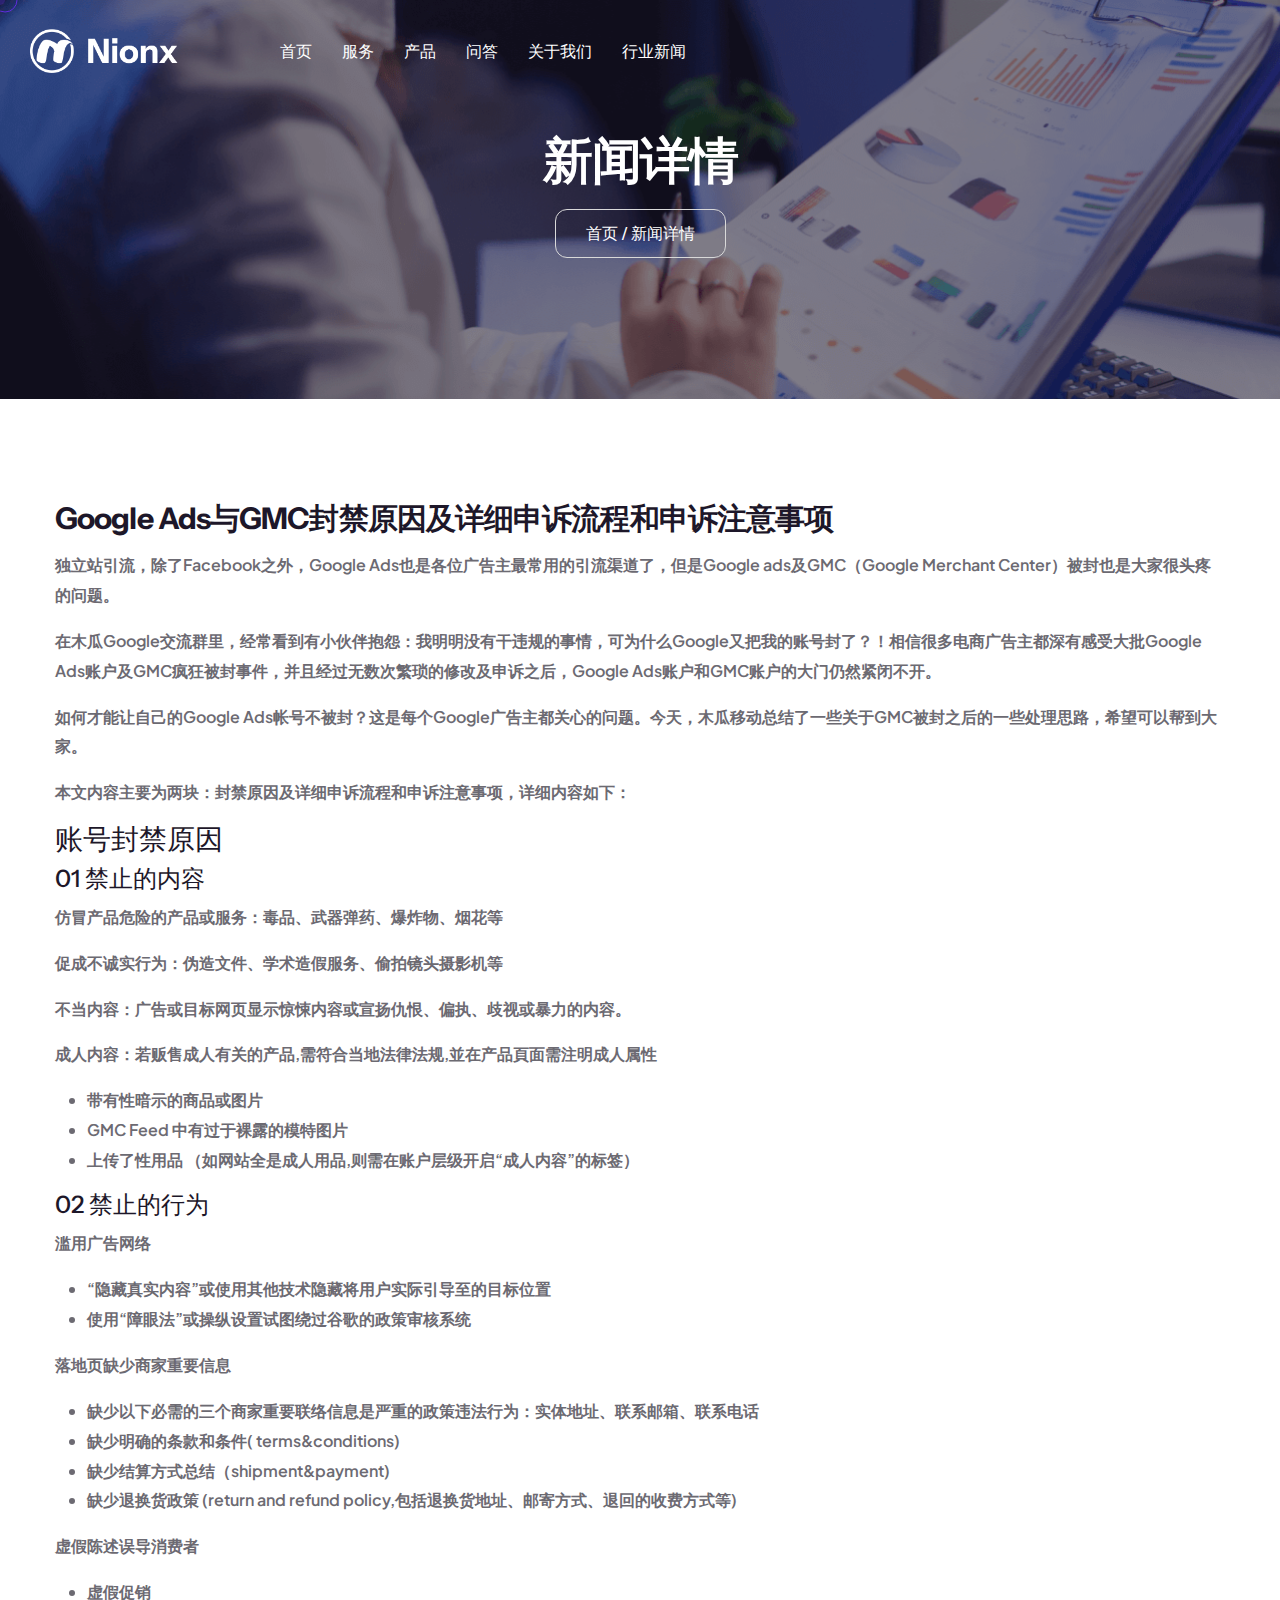
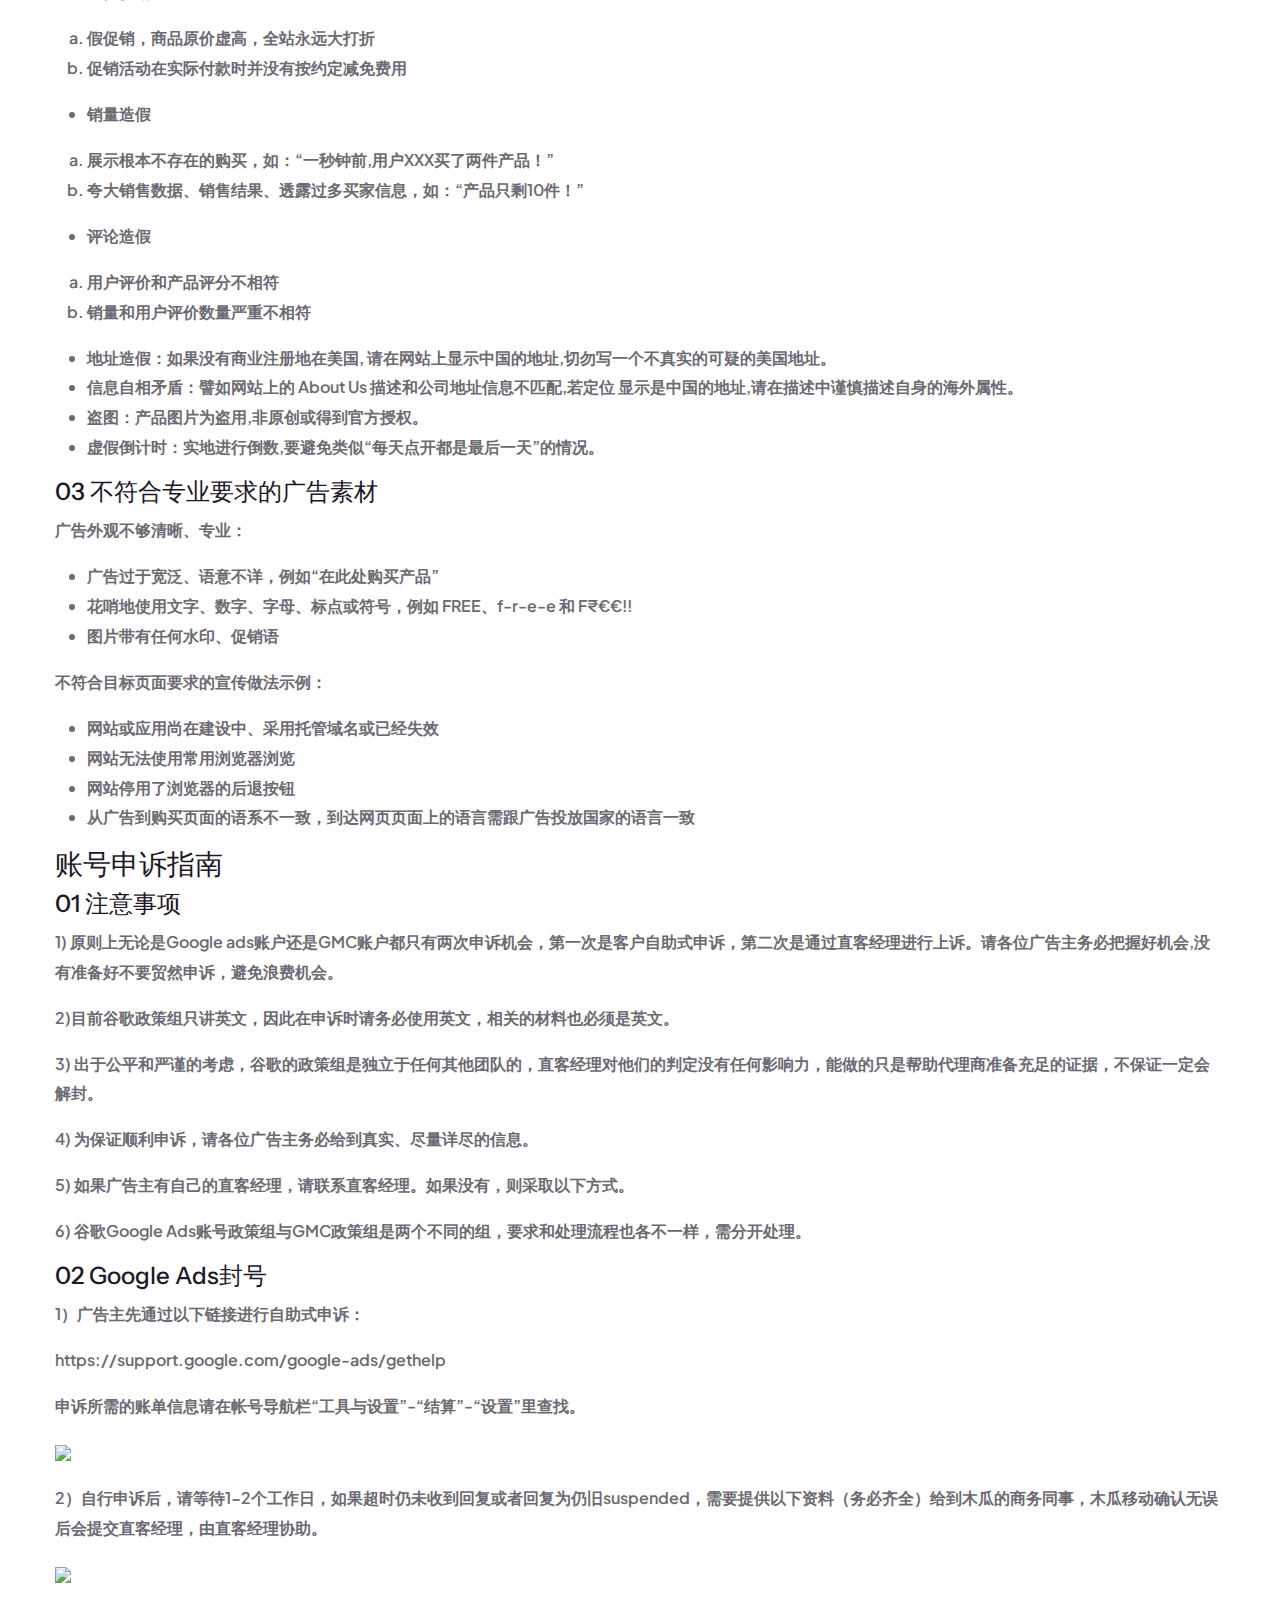
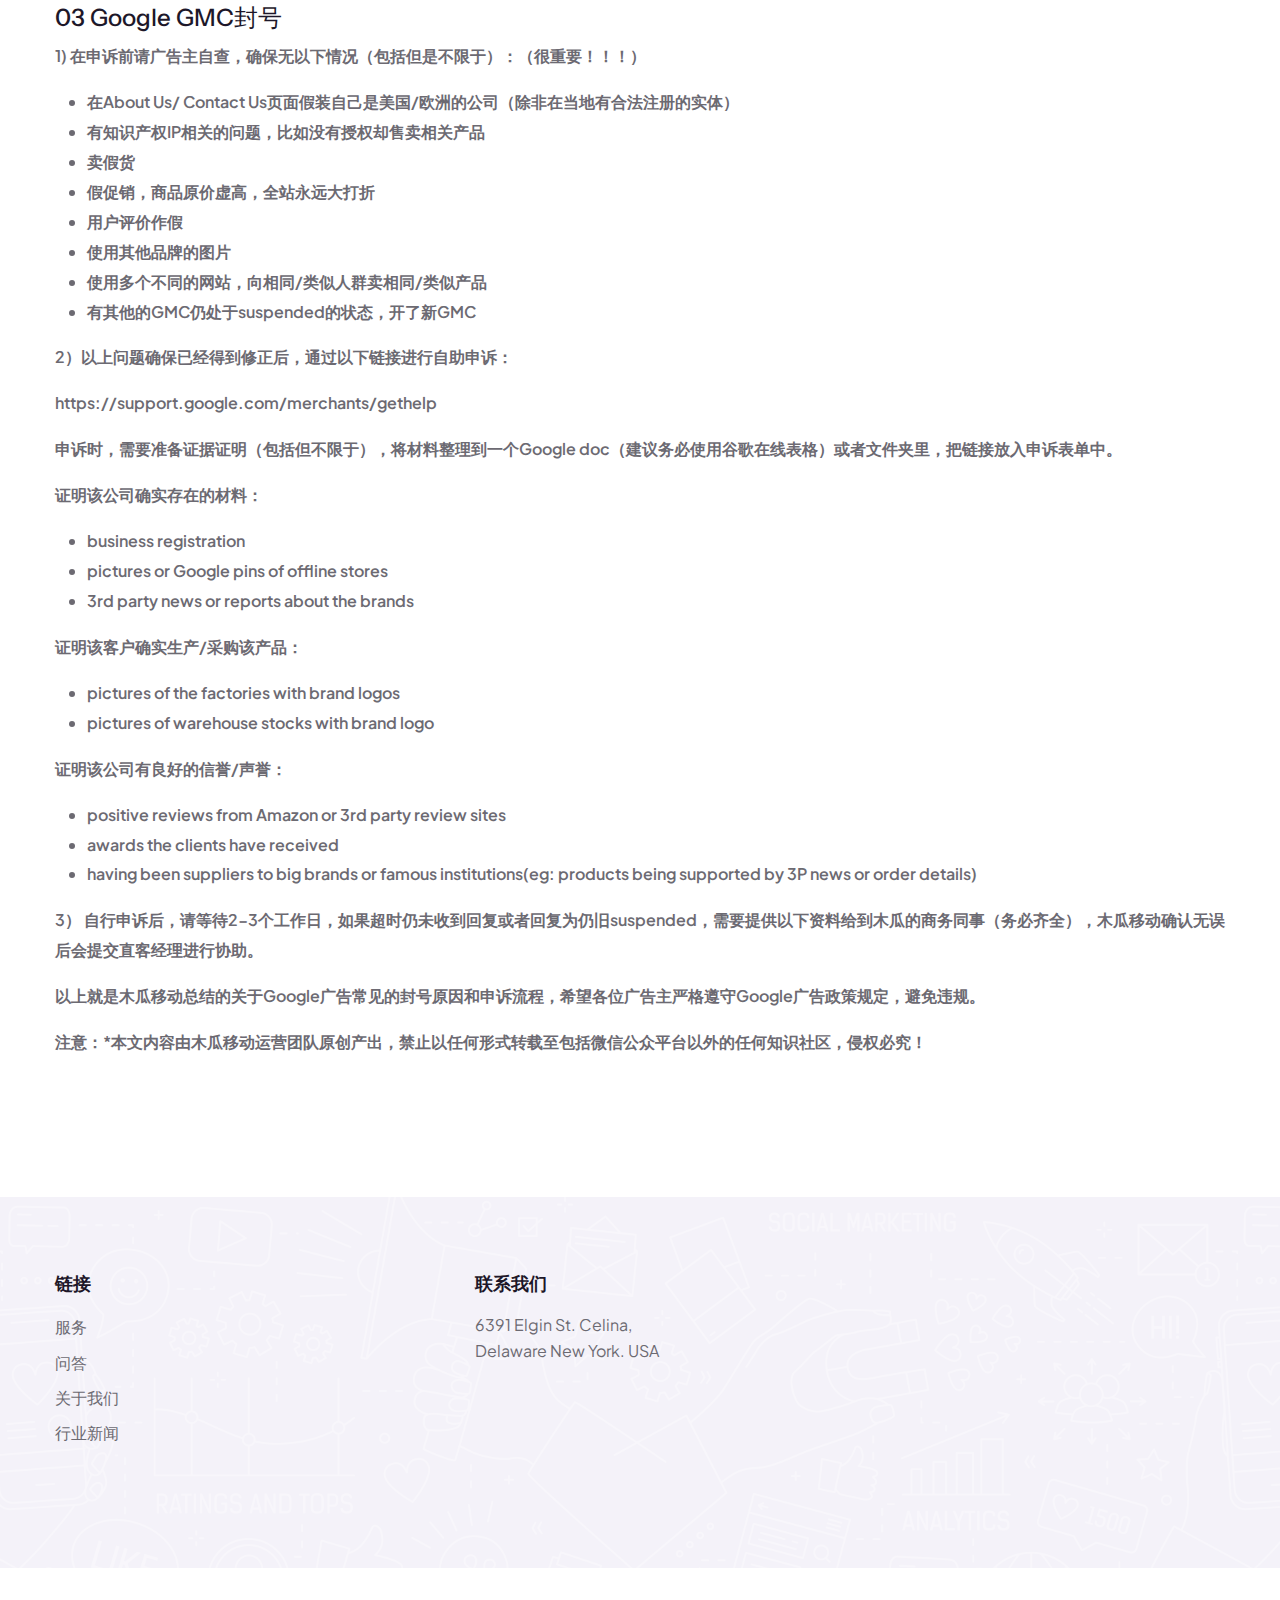
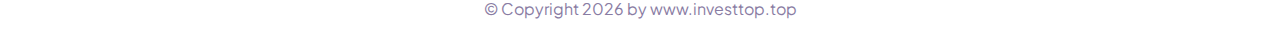
==== blog-details-right.html @ 2fe58a1b "Add files via upload" ====
<!DOCTYPE html>
<!-- language -->
<html lang="en">

<head>
    <meta charset="UTF-8">
    <meta http-equiv="X-UA-Compatible" content="IE=edge">
    <meta name="viewport" content="width=device-width, initial-scale=1.0">
    <meta name="author" content="layerdrops">
    <meta name="description"
        content="Nionx is a modern and versatile SEO & Digital Marketing Figma template. It is specially designed for seo, social media marketing, digital marketing, search engine optimization, seo agency, marketing agency, advertising company, media agency and marketing agency business and websites.">
    <title>Nionx || SEO & Digital </title>
    <link rel="shortcut icon" href="assets/images/apple-touch-icon.png" type="image/x-icon">
    <link rel="apple-touch-icon" sizes="180x180" href="assets/images/apple-touch-icon.png">
    <link rel="manifest" href="/nionx-html/assets/images/favicons/site.webmanifest">
    <!-- fonts -->
    <link href="assets/css/css2.css" rel="stylesheet">
    <link rel="stylesheet" href="assets/css/bootstrap.min.css">
    <link rel="stylesheet" href="assets/css/bootstrap-select.min.css">
    <link rel="stylesheet" href="assets/css/animate.min.css">
    <link rel="stylesheet" href="assets/css/all.min.css">
    <link rel="stylesheet" href="assets/css/style.css">
    <link rel="stylesheet" href="assets/css/tiny-slider.css">
    <link rel="stylesheet" href="assets/css/owl.carousel.min.css">
    <link rel="stylesheet" href="assets/css/owl.theme.default.min.css">
    <link rel="stylesheet" href="assets/css/nionx.css">
</head>

<body class="custom-cursor">

    <!-- Custom Cursor -->
    <div class="custom-cursor__cursor"></div>
    <div class="custom-cursor__cursor-two"></div>

 

    <div class="page-wrapper">
    
        <header class="main-header main-header--three sticky-header-three sticky-header-three--normal">
            <div class="container-fluid">
                <div class="main-header__inner">
                    <div class="main-header__logo">
                        <a href="/">
                            <img src="assets/images/logo-light-2.png" alt="Nionx HTML" width="150">
                        </a>
                    </div><!-- /.main-header__logo -->

                    <nav class="main-header__nav main-menu">
                        <ul class="main-menu__list one-page-scroll-menu">
                            <li class="dropdown megamenu scrollToLink">
                                <a href="/">首页</a>
                            </li>
                            <li class="scrollToLink"><a href="/">服务</a></li>
                            <li class="scrollToLink"><a href="/">产品</a></li>
                            <li class="scrollToLink"><a href="/">问答</a></li>
                            <li class="scrollToLink"><a href="/">关于我们</a></li>
                            <li class="scrollToLink"><a href="/">行业新闻</a></li>
                        </ul>
                    </nav><!-- /.main-header__nav -->

                    <div class="main-header__right">
                        <a href="https://t.me/google_sudh" class="main-header__contact__btn nionx-btn">联系我们</a> 
                        <div class="mobile-nav__btn mobile-nav__toggler">
                            <span></span>
                            <span></span>
                            <span></span>
                        </div>
                    </div>
                </div><!-- /.main-header__inner -->
            </div><!-- /.container-fluid -->
        </header>


        <section class="page-header">
            <div class="page-header__bg"></div>
            <!-- /.page-header__bg -->
            <div class="container">
                <h2 class="page-header__title">新闻详情</h2>
                <ul class="nionx-breadcrumb list-unstyled">
                    <li><a href="/">首页</a></li>
                    <li><span>新闻详情</span></li>
                </ul><!-- /.thm-breadcrumb list-unstyled -->
            </div><!-- /.container -->
        </section><!-- /.page-header -->

        <section class="blog-one blog-one--page">
            <div class="container">
                <div class="row gutter-y-60">
                    <div class="col-lg-12">
                        <div class="blog-details">

                            <div class="blog-card blog-card-two @@extraClassName">
                          
                                <div class=" blog-card-two__content--two">
                                    <h3 class="blog-card__title wow fadeInUp" data-wow-delay='300ms'>Google Ads与GMC封禁原因及详细申诉流程和申诉注意事项</h3>
                                </div>



                                <div class="base:prose-base md:prose-lg post-content">
                                    <p data-lake-id="94bf06299237cc2ecb4565ba73047e78">独立站引流，除了Facebook之外，Google Ads也是各位广告主最常用的引流渠道了，但是Google ads及GMC（Google Merchant Center）被封也是大家很头疼的问题。</p>
                            <p data-lake-id="43f8793fc819e4cdf6f3afc6452f20e4">在木瓜Google交流群里，经常看到有小伙伴抱怨：我明明没有干违规的事情，可为什么Google又把我的账号封了？！相信很多电商广告主都深有感受大批Google Ads账户及GMC疯狂被封事件，并且经过无数次繁琐的修改及申诉之后，Google Ads账户和GMC账户的大门仍然紧闭不开。</p>
                            <p data-lake-id="14fb07d1d9b709f7559a5a50c16e0baa">如何才能让自己的Google Ads帐号不被封？这是每个Google广告主都关心的问题。今天，木瓜移动总结了一些关于GMC被封之后的一些处理思路，希望可以帮到大家。</p>
                            <p data-lake-id="a60b4de753de892302be6bc039943483">本文内容主要为两块：封禁原因及详细申诉流程和申诉注意事项，详细内容如下：</p>
                            <h3 id="GNHIQ" data-lake-id="33edc222bc46505d30f217101ce7d072">账号封禁原因</h3>
                            <h4 id="sMFEY" data-lake-id="81c6fd567d68b11aabf0e2f30906120b">01 禁止的内容</h4>
                            <p data-lake-id="fa060837b58cc0ab664013645ec72edf">仿冒产品危险的产品或服务：毒品、武器弹药、爆炸物、烟花等</p>
                            <p data-lake-id="9aad6f240e37e8a8a7b41e19352cb454">促成不诚实行为：伪造文件、学术造假服务、偷拍镜头摄影机等</p>
                            <p data-lake-id="49732f050296618e80f0bb4c2fc677a3">不当内容：广告或目标网页显示惊悚内容或宣扬仇恨、偏执、歧视或暴力的内容。</p>
                            <p data-lake-id="60f14fe85cb94766a4087d00c02b70d2">成人内容：若贩售成人有关的产品,需符合当地法律法规,並在产品頁面需注明成人属性</p>
                            <ul data-lake-id="49685623991507f26f0dd3c6d6c538b7">
                            <li data-lake-id="bc916e547e2e6f9e9814ccc686fb4602">带有性暗示的商品或图片</li>
                            <li data-lake-id="5a139bcb0eaa894bcbeb01c41282e6f5">GMC Feed 中有过于裸露的模特图片</li>
                            <li data-lake-id="6206b351df6705d4c4eca5ae5c361236">上传了性用品 （如网站全是成人用品,则需在账户层级开启“成人内容”的标签）</li>
                            </ul>
                            <h4 id="oB82s" data-lake-id="9815531037f7ce5c7e85e70a65513ab7">02 禁止的行为</h4>
                            <p data-lake-id="0828100fa51a10cd0978700a9f672e49">滥用广告网络</p>
                            <ul data-lake-id="45160ba14e603cf08b2753e27c11f249">
                            <li data-lake-id="bbbb0afa9cb504422894d70d507bfaa8">“隐藏真实内容”或使用其他技术隐藏将用户实际引导至的目标位置</li>
                            <li data-lake-id="e62003893a4d64f07e6c854721f0d15f">使用“障眼法”或操纵设置试图绕过谷歌的政策审核系统</li>
                            </ul>
                            <p data-lake-id="4197c9b6f6a23590bbd45a9cec027101">落地页缺少商家重要信息</p>
                            <ul data-lake-id="9348a6b9d50648e22e80671bda82bd42">
                            <li data-lake-id="43d012496105e33fc086f670c36638ca">缺少以下必需的三个商家重要联络信息是严重的政策违法行为：实体地址、联系邮箱、联系电话</li>
                            <li data-lake-id="770ec61d8862119255191f275ef20eff">缺少明确的条款和条件( terms&amp;conditions)</li>
                            <li data-lake-id="f1f97e0acea7b6f9c98062c0bd073875">缺少结算方式总结（shipment&amp;payment)</li>
                            <li data-lake-id="9f373c538c0eeb31f737cb572644ab5a">缺少退换货政策&nbsp;(return and refund policy,包括退换货地址、邮寄方式、退回的收费方式等)</li>
                            </ul>
                            <p data-lake-id="fca68fe1148008054fdfb0fbd13cbabe">虚假陈述误导消费者</p>
                            <ul data-lake-id="6e9a4d92f811dc68f0f0407d6c18ed42">
                            <li data-lake-id="818014445a60c2d2c0cc2290ea6bafee">虚假促销</li>
                            </ul>
                            <ol style="list-style-type: lower-alpha;">
                            <li data-lake-id="4d69df2852bfad81d8a08408563ea77c">假促销，商品原价虚高，全站永远大打折</li>
                            <li data-lake-id="6f2648cd1ee4f6ddb629f39ff787db1c">促销活动在实际付款时并没有按约定减免费用</li>
                            </ol>
                            <ul data-lake-id="f3a6e648825b401f3cc15614a53344a1">
                            <li data-lake-id="033eb0f913c9a63cb48577f4168253b0">销量造假</li>
                            </ul>
                            <ol style="list-style-type: lower-alpha;">
                            <li data-lake-id="b3a8ece8826f079ca1c13291e392bc00">展示根本不存在的购买，如：“一秒钟前,用户XXX买了两件产品！”</li>
                            <li data-lake-id="a51eae66aaba174743c53dce80231653">夸大销售数据、销售结果、透露过多买家信息，如：“产品只剩10件！”</li>
                            </ol>
                            <ul data-lake-id="d9a4323ea9ad4a16de64c38de7c6e94b">
                            <li data-lake-id="30b1185aaf657acde468cedd1ec79a95">评论造假</li>
                            </ul>
                            <ol style="list-style-type: lower-alpha;">
                            <li data-lake-id="e3c69e2cfa5c7babbaaa60eaaa12b7a2">用户评价和产品评分不相符</li>
                            <li data-lake-id="fceb3fb06e859e6e698c53ccc8c6bcd4">销量和用户评价数量严重不相符</li>
                            </ol>
                            <ul data-lake-id="16621c8d0e6d80e4439690c1a628767a">
                            <li data-lake-id="4e6b8d722e4f0ebcf3de1fa2f8dfb7b4">地址造假：如果没有商业注册地在美国, 请在网站上显示中国的地址,切勿写一个不真实的可疑的美国地址。</li>
                            <li data-lake-id="3698caf2471a6024f5277fd26d0b1e28">信息自相矛盾：譬如网站上的 About Us 描述和公司地址信息不匹配,若定位 显示是中国的地址,请在描述中谨慎描述自身的海外属性。</li>
                            <li data-lake-id="017a83344a0b80fd611ebb6433bcfe60">盗图：产品图片为盗用,非原创或得到官方授权。</li>
                            <li data-lake-id="2a0381e875ff2fc23de487a9ad84d7bd">虚假倒计时：实地进行倒数,要避免类似“每天点开都是最后一天”的情况。</li>
                            </ul>
                            <h4 id="FdHk6" data-lake-id="f37dc5a9b545c06729bae356ce5e3f7a">03 不符合专业要求的广告素材</h4>
                            <p data-lake-id="52fad5f416679fc274a369c7d0ff7c01">广告外观不够清晰、专业：</p>
                            <ul data-lake-id="7dff3ae928743d6f949a2ebe7da32d6a">
                            <li data-lake-id="3ddd7711e120969de3c5303383b4fd4d">广告过于宽泛、语意不详，例如“在此处购买产品”</li>
                            <li data-lake-id="51883490c71976f5665035d61e3ee418">花哨地使用文字、数字、字母、标点或符号，例如 FREE、f-r-e-e 和 F₹€€!!</li>
                            <li data-lake-id="266a2b85ab923813a3770375323b6913">图片带有任何水印、促销语</li>
                            </ul>
                            <p data-lake-id="00340fa8875f4cff046e2bac28f8b537">不符合目标页面要求的宣传做法示例：</p>
                            <ul data-lake-id="779424a985c252aa04600354cce8dd3a">
                            <li data-lake-id="2048f7a4a9f35e88fe113c64eb70ae09">网站或应用尚在建设中、采用托管域名或已经失效</li>
                            <li data-lake-id="674b927d072613a69318642f366cfb5c">网站无法使用常用浏览器浏览</li>
                            <li data-lake-id="41091fd6d9690275e0f58a71e13d5a40">网站停用了浏览器的后退按钮</li>
                            <li data-lake-id="4fabfd62b3b31ed763442df18e2438e6">从广告到购买页面的语系不一致，到达网页页面上的语言需跟广告投放国家的语言一致</li>
                            </ul>
                            <h3 id="1mpFD" data-lake-id="5b4ba14df55ecd58a625f124391910fe">账号申诉指南</h3>
                            <h4 id="62yZT" data-lake-id="c0d6da2e6bce0ff0d4f3b523ae1bf631">01 注意事项</h4>
                            <p data-lake-id="f8f7a83a081aff0dafa355103dfc2b59">1) 原则上无论是Google ads账户还是GMC账户都只有两次申诉机会，第一次是客户自助式申诉，第二次是通过直客经理进行上诉。请各位广告主务必把握好机会,没有准备好不要贸然申诉，避免浪费机会。</p>
                            <p data-lake-id="0fbfea927d8368c76a1b3981ef49f06b">2)目前谷歌政策组只讲英文，因此在申诉时请务必使用英文，相关的材料也必须是英文。</p>
                            <p data-lake-id="e058afffb7ae03b5d87068477efaa19f">3)&nbsp;出于公平和严谨的考虑，谷歌的政策组是独立于任何其他团队的，直客经理对他们的判定没有任何影响力，能做的只是帮助代理商准备充足的证据，不保证一定会解封。</p>
                            <p data-lake-id="23f6b3c0137081cb1b8129de86c07094">4)&nbsp;为保证顺利申诉，请各位广告主务必给到真实、尽量详尽的信息。</p>
                            <p data-lake-id="c10e9a7a08eb8a7e769294187837670a">5)&nbsp;如果广告主有自己的直客经理，请联系直客经理。如果没有，则采取以下方式。</p>
                            <p data-lake-id="effae895bdcf0c605203edd1cd10ff53">6)&nbsp;谷歌Google Ads账号政策组与GMC政策组是两个不同的组，要求和处理流程也各不一样，需分开处理。</p>
                            <h4 id="WZS9F" data-lake-id="e2be0c8389c9031e4024b86d4fdbebd5">02 Google Ads封号</h4>
                            <p data-lake-id="4453bb77bbc68946f08e4847e1fe9a51">1）广告主先通过以下链接进行自助式申诉：</p>
                            <p data-lake-id="072236e2006070925c30d21a29cada76">https://support.google.com/google-ads/gethelp</p>
                            <p data-lake-id="a5314c14f214ea54c0cf9830acaf4837">申诉所需的账单信息请在帐号导航栏“工具与设置”-“结算”-“设置”里查找。</p>
                            <p data-lake-id="303f49874a1c993b9a1064a9860a2647"><img class="aligncenter wp-image-55587" src="assets/images/1610445923992-01db85e6-6c99-45eb-ac09-67f5687e278f.png" sizes="(max-width: 480px) 100vw, 480px"></p>
                            <p data-lake-id="b7437a1bf64755a1c86c73f4a65b671b">2）自行申诉后，请等待1-2个工作日，如果超时仍未收到回复或者回复为仍旧suspended，需要提供以下资料（务必齐全）给到木瓜的商务同事，木瓜移动确认无误后会提交直客经理，由直客经理协助。</p>
                            <p data-lake-id="0625b59572eba41b228cc9b0937261f4"><img loading="lazy" class="aligncenter wp-image-55588" src="assets/images/1610445923886-cc214c29-6046-44c4-91ed-1251402b2850.png" sizes="(max-width: 600px) 100vw, 600px"></p>
                            <h4 id="dIZFk" data-lake-id="c0d935bbf7f4ca12ee7c2cfc6886471e">03 Google GMC封号</h4>
                            <p data-lake-id="f333b1247aab8bf064cadf7210f30d3d">1) 在申诉前请广告主自查，确保无以下情况（包括但是不限于）：（很重要！！！）</p>
                            <ul data-lake-id="0fce955dc29c075dbda2ad2b098a8839">
                            <li data-lake-id="04313afbc743d28235ddf3012240de05">在About Us/ Contact Us页面假装自己是美国/欧洲的公司（除非在当地有合法注册的实体）</li>
                            <li data-lake-id="404c0d62b1dab0fd05e0740dab5c1047">有知识产权IP相关的问题，比如没有授权却售卖相关产品</li>
                            <li data-lake-id="abfcc612f2eefe18c52a0d55927e5609">卖假货</li>
                            <li data-lake-id="0a2866f7ab3dbda3c083890e9577591e">假促销，商品原价虚高，全站永远大打折</li>
                            <li data-lake-id="1d6a7abb9d6820e5f3f216c15ad0d60d">用户评价作假</li>
                            <li data-lake-id="86c04b56a64ef7e5db8ed955711677e0">使用其他品牌的图片</li>
                            <li data-lake-id="ce41a40efaf7ede00f2a368f549e96a0">使用多个不同的网站，向相同/类似人群卖相同/类似产品</li>
                            <li data-lake-id="dd20fd580a7b148994204b1d00cf8015">有其他的GMC仍处于suspended的状态，开了新GMC</li>
                            </ul>
                            <p data-lake-id="1a2c3ea05b0d47aeef28bdf444e35111">2）以上问题确保已经得到修正后，通过以下链接进行自助申诉：</p>
                            <p data-lake-id="7f4f0e6cf8495ecd102cfe6968d245b8">https://support.google.com/merchants/gethelp</p>
                            <p data-lake-id="f2268c21b1b546d3a4d3fb79ecfd9a49">申诉时，需要准备证据证明（包括但不限于），将材料整理到一个Google doc（建议务必使用谷歌在线表格）或者文件夹里，把链接放入申诉表单中。</p>
                            <p data-lake-id="98e0b97eb0158c2b8155eb6f7a81ec7b">证明该公司确实存在的材料：</p>
                            <ul data-lake-id="546f99d2a40ead2d9816d6acc125df34">
                            <li data-lake-id="30c9929ba461aec36de14c95019ca141">business registration</li>
                            <li data-lake-id="bc0dc7448d0be8648b685d0aebc6384c">pictures or Google pins of offline stores</li>
                            <li data-lake-id="3d8062143cdd05215f6cf42b4c6450bc">3rd party news or reports about the brands</li>
                            </ul>
                            <p data-lake-id="65e07283657e2b231d397fb4813988f8">证明该客户确实生产/采购该产品：</p>
                            <ul data-lake-id="3db36c26296aea07c79899015d642ba2">
                            <li data-lake-id="ebc6777636fb6ff4644cc2546ccea76a">pictures of the factories with brand logos</li>
                            <li data-lake-id="eff038fe5b525c3db26ac772884d7dd9">pictures of warehouse stocks with brand logo</li>
                            </ul>
                            <p data-lake-id="9939247a33a79a54f8456f796fd0fa30">证明该公司有良好的信誉/声誉：</p>
                            <ul data-lake-id="cb7862cbffde6ab7ec1e9b034652a821">
                            <li data-lake-id="1660ed033f2fa79f8d960c7c2b3a7ad5">positive reviews from Amazon or 3rd party review sites</li>
                            <li data-lake-id="f6943ea6ba68985a228a133fe836cbe4">awards the clients have received</li>
                            <li data-lake-id="21e5709f994b2f4de38bd2288eaa4553">having been suppliers to big brands or famous institutions(eg: products being supported by 3P news or order details)</li>
                            </ul>
                            <p data-lake-id="d9694bfc6f9c8f5c594d233f28a5e85d">3） 自行申诉后，请等待2-3个工作日，如果超时仍未收到回复或者回复为仍旧suspended，需要提供以下资料给到木瓜的商务同事（务必齐全），木瓜移动确认无误后会提交直客经理进行协助。</p>
                            <p data-lake-id="b6657d351e1dd1721f5821608d3f712f">以上就是木瓜移动总结的关于Google广告常见的封号原因和申诉流程，希望各位广告主严格遵守Google广告政策规定，避免违规。</p>
                            <blockquote>
                            <p data-lake-id="559b05b3f84d2299211bc0e48f863806">注意：*本文内容由木瓜移动运营团队原创产出，禁止以任何形式转载至包括微信公众平台以外的任何知识社区，侵权必究！</p>
                            </blockquote>
                            
                                  </div>


                            </div><!-- /.blog-card -->

                        
                        </div><!-- /.blog-details -->
 
                    </div>
              
                </div><!-- /.row -->
            </div><!-- /.container -->
        </section><!-- /.blog-one blog-one__page -->


        <footer class="main-footer__two">
            <div class="main-footer__two__bg" style="background-image: url(assets/images/footer-bg-1-2.png);"></div>


            <div class="main-footer__two__middle">
                <div class="container">
                    <div class="row">
                        <div class="col-md-6 col-xl-4">
                            <div class="footer-widget">
                                <div class="footer-widget--links">
                                    <h4 class="footer-widget__title">链接</h4>
                                    <ul class="list-unstyled footer-widget__links">
                                        <li class="footer-widget__links__item"><a href="#services">服务</a></li>
                                        <li class="footer-widget__links__item"><a href="#faq">问答</a></li>
                                        <li class="footer-widget__links__item"><a href="#about">关于我们</a></li>
                                        <li class="footer-widget__links__item"><a href="#new">行业新闻</a></li>
                                    </ul>
                                </div>
                            </div>
                        </div>
 

                        <div class="col-md-6 col-xl-4">
                            <div class="footer-widget">
                                <div class="footer-widget--about">
                                    <h4 class="footer-widget__title">联系我们</h4>
                                    <ul class="list-unstyled footer-widget__info">
                                        <li class="footer-widget__info__item"> <span class="footer-widget__text">6391
                                                Elgin St. Celina, Delaware New York. USA</span></li>
                                        
                                    </ul>
                                </div>
                            </div>
                        </div>


                    </div>
                </div>
            </div>

            <div class="main-footer__two__bottom">
                <div class="container">
                    <div class="main-footer__two__bottom__inner">
                        <p class="main-footer__two__copyright"> &copy; Copyright <span class="dynamic-year"></span> by www.investtop.top</p>
                    </div>
                </div>
            </div>

        </footer>

    </div><!-- /.page-wrapper -->


    <div class="mobile-nav__wrapper">
        <div class="mobile-nav__overlay mobile-nav__toggler"></div>
        <!-- /.mobile-nav__overlay -->
        <div class="mobile-nav__content">
            <span class="mobile-nav__close mobile-nav__toggler"><i class="fa fa-times"></i></span>

            <div class="logo-box">
                <a href="/" aria-label="logo image"><img src="assets/images/logo-light.png" width="155"
                        alt="logo image"></a>
            </div>
            <!-- /.logo-box -->
            <div class="mobile-nav__container"></div>
            <!-- /.mobile-nav__container -->
 
        </div>
        <!-- /.mobile-nav__content -->
    </div>


    <a href="#" data-target="html" class="scroll-to-target scroll-to-top">
        <span class="scroll-to-top__text">返回顶部</span>
        <span class="scroll-to-top__wrapper"><span class="scroll-to-top__inner"></span></span>
    </a>

    <script src="assets/js/jquery-3.7.0.min.js"></script>
    <script src="assets/js/owl.carousel.min.js"></script>
    <script src="assets/js/wow.js"></script>
    <script src="assets/js/nionx.js"></script>
</body>

</html>
---- assets/css/css2.css ----
/* latin-ext */
@font-face {
  font-family: 'DM Sans';
  font-style: italic;
  font-weight: 200;
  font-display: swap;
  src: url(../webfonts/rP2Fp2ywxg089UriCZa4ET-DNl0.woff2) format('woff2');
  unicode-range: U+0100-02AF, U+0304, U+0308, U+0329, U+1E00-1E9F, U+1EF2-1EFF, U+2020, U+20A0-20AB, U+20AD-20CF, U+2113, U+2C60-2C7F, U+A720-A7FF;
}
/* latin */
@font-face {
  font-family: 'DM Sans';
  font-style: italic;
  font-weight: 200;
  font-display: swap;
  src: url(../webfonts/rP2Fp2ywxg089UriCZa4Hz-D.woff2) format('woff2');
  unicode-range: U+0000-00FF, U+0131, U+0152-0153, U+02BB-02BC, U+02C6, U+02DA, U+02DC, U+0304, U+0308, U+0329, U+2000-206F, U+2074, U+20AC, U+2122, U+2191, U+2193, U+2212, U+2215, U+FEFF, U+FFFD;
}
/* latin-ext */
@font-face {
  font-family: 'DM Sans';
  font-style: italic;
  font-weight: 300;
  font-display: swap;
  src: url(../webfonts/rP2Fp2ywxg089UriCZa4ET-DNl0.woff2) format('woff2');
  unicode-range: U+0100-02AF, U+0304, U+0308, U+0329, U+1E00-1E9F, U+1EF2-1EFF, U+2020, U+20A0-20AB, U+20AD-20CF, U+2113, U+2C60-2C7F, U+A720-A7FF;
}
/* latin */
@font-face {
  font-family: 'DM Sans';
  font-style: italic;
  font-weight: 300;
  font-display: swap;
  src: url(../webfonts/rP2Fp2ywxg089UriCZa4Hz-D.woff2) format('woff2');
  unicode-range: U+0000-00FF, U+0131, U+0152-0153, U+02BB-02BC, U+02C6, U+02DA, U+02DC, U+0304, U+0308, U+0329, U+2000-206F, U+2074, U+20AC, U+2122, U+2191, U+2193, U+2212, U+2215, U+FEFF, U+FFFD;
}
/* latin-ext */
@font-face {
  font-family: 'DM Sans';
  font-style: italic;
  font-weight: 400;
  font-display: swap;
  src: url(../webfonts/rP2Fp2ywxg089UriCZa4ET-DNl0.woff2) format('woff2');
  unicode-range: U+0100-02AF, U+0304, U+0308, U+0329, U+1E00-1E9F, U+1EF2-1EFF, U+2020, U+20A0-20AB, U+20AD-20CF, U+2113, U+2C60-2C7F, U+A720-A7FF;
}
/* latin */
@font-face {
  font-family: 'DM Sans';
  font-style: italic;
  font-weight: 400;
  font-display: swap;
  src: url(../webfonts/rP2Fp2ywxg089UriCZa4Hz-D.woff2) format('woff2');
  unicode-range: U+0000-00FF, U+0131, U+0152-0153, U+02BB-02BC, U+02C6, U+02DA, U+02DC, U+0304, U+0308, U+0329, U+2000-206F, U+2074, U+20AC, U+2122, U+2191, U+2193, U+2212, U+2215, U+FEFF, U+FFFD;
}
/* latin-ext */
@font-face {
  font-family: 'DM Sans';
  font-style: italic;
  font-weight: 500;
  font-display: swap;
  src: url(../webfonts/rP2Fp2ywxg089UriCZa4ET-DNl0.woff2) format('woff2');
  unicode-range: U+0100-02AF, U+0304, U+0308, U+0329, U+1E00-1E9F, U+1EF2-1EFF, U+2020, U+20A0-20AB, U+20AD-20CF, U+2113, U+2C60-2C7F, U+A720-A7FF;
}
/* latin */
@font-face {
  font-family: 'DM Sans';
  font-style: italic;
  font-weight: 500;
  font-display: swap;
  src: url(../webfonts/rP2Fp2ywxg089UriCZa4Hz-D.woff2) format('woff2');
  unicode-range: U+0000-00FF, U+0131, U+0152-0153, U+02BB-02BC, U+02C6, U+02DA, U+02DC, U+0304, U+0308, U+0329, U+2000-206F, U+2074, U+20AC, U+2122, U+2191, U+2193, U+2212, U+2215, U+FEFF, U+FFFD;
}
/* latin-ext */
@font-face {
  font-family: 'DM Sans';
  font-style: italic;
  font-weight: 600;
  font-display: swap;
  src: url(../webfonts/rP2Fp2ywxg089UriCZa4ET-DNl0.woff2) format('woff2');
  unicode-range: U+0100-02AF, U+0304, U+0308, U+0329, U+1E00-1E9F, U+1EF2-1EFF, U+2020, U+20A0-20AB, U+20AD-20CF, U+2113, U+2C60-2C7F, U+A720-A7FF;
}
/* latin */
@font-face {
  font-family: 'DM Sans';
  font-style: italic;
  font-weight: 600;
  font-display: swap;
  src: url(../webfonts/rP2Fp2ywxg089UriCZa4Hz-D.woff2) format('woff2');
  unicode-range: U+0000-00FF, U+0131, U+0152-0153, U+02BB-02BC, U+02C6, U+02DA, U+02DC, U+0304, U+0308, U+0329, U+2000-206F, U+2074, U+20AC, U+2122, U+2191, U+2193, U+2212, U+2215, U+FEFF, U+FFFD;
}
/* latin-ext */
@font-face {
  font-family: 'DM Sans';
  font-style: italic;
  font-weight: 700;
  font-display: swap;
  src: url(../webfonts/rP2Fp2ywxg089UriCZa4ET-DNl0.woff2) format('woff2');
  unicode-range: U+0100-02AF, U+0304, U+0308, U+0329, U+1E00-1E9F, U+1EF2-1EFF, U+2020, U+20A0-20AB, U+20AD-20CF, U+2113, U+2C60-2C7F, U+A720-A7FF;
}
/* latin */
@font-face {
  font-family: 'DM Sans';
  font-style: italic;
  font-weight: 700;
  font-display: swap;
  src: url(../webfonts/rP2Fp2ywxg089UriCZa4Hz-D.woff2) format('woff2');
  unicode-range: U+0000-00FF, U+0131, U+0152-0153, U+02BB-02BC, U+02C6, U+02DA, U+02DC, U+0304, U+0308, U+0329, U+2000-206F, U+2074, U+20AC, U+2122, U+2191, U+2193, U+2212, U+2215, U+FEFF, U+FFFD;
}
/* latin-ext */
@font-face {
  font-family: 'DM Sans';
  font-style: italic;
  font-weight: 800;
  font-display: swap;
  src: url(../webfonts/rP2Fp2ywxg089UriCZa4ET-DNl0.woff2) format('woff2');
  unicode-range: U+0100-02AF, U+0304, U+0308, U+0329, U+1E00-1E9F, U+1EF2-1EFF, U+2020, U+20A0-20AB, U+20AD-20CF, U+2113, U+2C60-2C7F, U+A720-A7FF;
}
/* latin */
@font-face {
  font-family: 'DM Sans';
  font-style: italic;
  font-weight: 800;
  font-display: swap;
  src: url(../webfonts/rP2Fp2ywxg089UriCZa4Hz-D.woff2) format('woff2');
  unicode-range: U+0000-00FF, U+0131, U+0152-0153, U+02BB-02BC, U+02C6, U+02DA, U+02DC, U+0304, U+0308, U+0329, U+2000-206F, U+2074, U+20AC, U+2122, U+2191, U+2193, U+2212, U+2215, U+FEFF, U+FFFD;
}
/* latin-ext */
@font-face {
  font-family: 'DM Sans';
  font-style: italic;
  font-weight: 900;
  font-display: swap;
  src: url(../webfonts/rP2Fp2ywxg089UriCZa4ET-DNl0.woff2) format('woff2');
  unicode-range: U+0100-02AF, U+0304, U+0308, U+0329, U+1E00-1E9F, U+1EF2-1EFF, U+2020, U+20A0-20AB, U+20AD-20CF, U+2113, U+2C60-2C7F, U+A720-A7FF;
}
/* latin */
@font-face {
  font-family: 'DM Sans';
  font-style: italic;
  font-weight: 900;
  font-display: swap;
  src: url(../webfonts/rP2Fp2ywxg089UriCZa4Hz-D.woff2) format('woff2');
  unicode-range: U+0000-00FF, U+0131, U+0152-0153, U+02BB-02BC, U+02C6, U+02DA, U+02DC, U+0304, U+0308, U+0329, U+2000-206F, U+2074, U+20AC, U+2122, U+2191, U+2193, U+2212, U+2215, U+FEFF, U+FFFD;
}
/* latin-ext */
@font-face {
  font-family: 'DM Sans';
  font-style: normal;
  font-weight: 200;
  font-display: swap;
  src: url(../webfonts/rP2Hp2ywxg089UriCZ2IHSeH.woff2) format('woff2');
  unicode-range: U+0100-02AF, U+0304, U+0308, U+0329, U+1E00-1E9F, U+1EF2-1EFF, U+2020, U+20A0-20AB, U+20AD-20CF, U+2113, U+2C60-2C7F, U+A720-A7FF;
}
/* latin */
@font-face {
  font-family: 'DM Sans';
  font-style: normal;
  font-weight: 200;
  font-display: swap;
  src: url(../webfonts/rP2Hp2ywxg089UriCZOIHQ.woff2) format('woff2');
  unicode-range: U+0000-00FF, U+0131, U+0152-0153, U+02BB-02BC, U+02C6, U+02DA, U+02DC, U+0304, U+0308, U+0329, U+2000-206F, U+2074, U+20AC, U+2122, U+2191, U+2193, U+2212, U+2215, U+FEFF, U+FFFD;
}
/* latin-ext */
@font-face {
  font-family: 'DM Sans';
  font-style: normal;
  font-weight: 300;
  font-display: swap;
  src: url(../webfonts/rP2Hp2ywxg089UriCZ2IHSeH.woff2) format('woff2');
  unicode-range: U+0100-02AF, U+0304, U+0308, U+0329, U+1E00-1E9F, U+1EF2-1EFF, U+2020, U+20A0-20AB, U+20AD-20CF, U+2113, U+2C60-2C7F, U+A720-A7FF;
}
/* latin */
@font-face {
  font-family: 'DM Sans';
  font-style: normal;
  font-weight: 300;
  font-display: swap;
  src: url(../webfonts/rP2Hp2ywxg089UriCZOIHQ.woff2) format('woff2');
  unicode-range: U+0000-00FF, U+0131, U+0152-0153, U+02BB-02BC, U+02C6, U+02DA, U+02DC, U+0304, U+0308, U+0329, U+2000-206F, U+2074, U+20AC, U+2122, U+2191, U+2193, U+2212, U+2215, U+FEFF, U+FFFD;
}
/* latin-ext */
@font-face {
  font-family: 'DM Sans';
  font-style: normal;
  font-weight: 400;
  font-display: swap;
  src: url(../webfonts/rP2Hp2ywxg089UriCZ2IHSeH.woff2) format('woff2');
  unicode-range: U+0100-02AF, U+0304, U+0308, U+0329, U+1E00-1E9F, U+1EF2-1EFF, U+2020, U+20A0-20AB, U+20AD-20CF, U+2113, U+2C60-2C7F, U+A720-A7FF;
}
/* latin */
@font-face {
  font-family: 'DM Sans';
  font-style: normal;
  font-weight: 400;
  font-display: swap;
  src: url(../webfonts/rP2Hp2ywxg089UriCZOIHQ.woff2) format('woff2');
  unicode-range: U+0000-00FF, U+0131, U+0152-0153, U+02BB-02BC, U+02C6, U+02DA, U+02DC, U+0304, U+0308, U+0329, U+2000-206F, U+2074, U+20AC, U+2122, U+2191, U+2193, U+2212, U+2215, U+FEFF, U+FFFD;
}
/* latin-ext */
@font-face {
  font-family: 'DM Sans';
  font-style: normal;
  font-weight: 500;
  font-display: swap;
  src: url(../webfonts/rP2Hp2ywxg089UriCZ2IHSeH.woff2) format('woff2');
  unicode-range: U+0100-02AF, U+0304, U+0308, U+0329, U+1E00-1E9F, U+1EF2-1EFF, U+2020, U+20A0-20AB, U+20AD-20CF, U+2113, U+2C60-2C7F, U+A720-A7FF;
}
/* latin */
@font-face {
  font-family: 'DM Sans';
  font-style: normal;
  font-weight: 500;
  font-display: swap;
  src: url(../webfonts/rP2Hp2ywxg089UriCZOIHQ.woff2) format('woff2');
  unicode-range: U+0000-00FF, U+0131, U+0152-0153, U+02BB-02BC, U+02C6, U+02DA, U+02DC, U+0304, U+0308, U+0329, U+2000-206F, U+2074, U+20AC, U+2122, U+2191, U+2193, U+2212, U+2215, U+FEFF, U+FFFD;
}
/* latin-ext */
@font-face {
  font-family: 'DM Sans';
  font-style: normal;
  font-weight: 600;
  font-display: swap;
  src: url(../webfonts/rP2Hp2ywxg089UriCZ2IHSeH.woff2) format('woff2');
  unicode-range: U+0100-02AF, U+0304, U+0308, U+0329, U+1E00-1E9F, U+1EF2-1EFF, U+2020, U+20A0-20AB, U+20AD-20CF, U+2113, U+2C60-2C7F, U+A720-A7FF;
}
/* latin */
@font-face {
  font-family: 'DM Sans';
  font-style: normal;
  font-weight: 600;
  font-display: swap;
  src: url(../webfonts/rP2Hp2ywxg089UriCZOIHQ.woff2) format('woff2');
  unicode-range: U+0000-00FF, U+0131, U+0152-0153, U+02BB-02BC, U+02C6, U+02DA, U+02DC, U+0304, U+0308, U+0329, U+2000-206F, U+2074, U+20AC, U+2122, U+2191, U+2193, U+2212, U+2215, U+FEFF, U+FFFD;
}
/* latin-ext */
@font-face {
  font-family: 'DM Sans';
  font-style: normal;
  font-weight: 700;
  font-display: swap;
  src: url(../webfonts/rP2Hp2ywxg089UriCZ2IHSeH.woff2) format('woff2');
  unicode-range: U+0100-02AF, U+0304, U+0308, U+0329, U+1E00-1E9F, U+1EF2-1EFF, U+2020, U+20A0-20AB, U+20AD-20CF, U+2113, U+2C60-2C7F, U+A720-A7FF;
}
/* latin */
@font-face {
  font-family: 'DM Sans';
  font-style: normal;
  font-weight: 700;
  font-display: swap;
  src: url(../webfonts/rP2Hp2ywxg089UriCZOIHQ.woff2) format('woff2');
  unicode-range: U+0000-00FF, U+0131, U+0152-0153, U+02BB-02BC, U+02C6, U+02DA, U+02DC, U+0304, U+0308, U+0329, U+2000-206F, U+2074, U+20AC, U+2122, U+2191, U+2193, U+2212, U+2215, U+FEFF, U+FFFD;
}
/* latin-ext */
@font-face {
  font-family: 'DM Sans';
  font-style: normal;
  font-weight: 800;
  font-display: swap;
  src: url(../webfonts/rP2Hp2ywxg089UriCZ2IHSeH.woff2) format('woff2');
  unicode-range: U+0100-02AF, U+0304, U+0308, U+0329, U+1E00-1E9F, U+1EF2-1EFF, U+2020, U+20A0-20AB, U+20AD-20CF, U+2113, U+2C60-2C7F, U+A720-A7FF;
}
/* latin */
@font-face {
  font-family: 'DM Sans';
  font-style: normal;
  font-weight: 800;
  font-display: swap;
  src: url(../webfonts/rP2Hp2ywxg089UriCZOIHQ.woff2) format('woff2');
  unicode-range: U+0000-00FF, U+0131, U+0152-0153, U+02BB-02BC, U+02C6, U+02DA, U+02DC, U+0304, U+0308, U+0329, U+2000-206F, U+2074, U+20AC, U+2122, U+2191, U+2193, U+2212, U+2215, U+FEFF, U+FFFD;
}
/* latin-ext */
@font-face {
  font-family: 'DM Sans';
  font-style: normal;
  font-weight: 900;
  font-display: swap;
  src: url(../webfonts/rP2Hp2ywxg089UriCZ2IHSeH.woff2) format('woff2');
  unicode-range: U+0100-02AF, U+0304, U+0308, U+0329, U+1E00-1E9F, U+1EF2-1EFF, U+2020, U+20A0-20AB, U+20AD-20CF, U+2113, U+2C60-2C7F, U+A720-A7FF;
}
/* latin */
@font-face {
  font-family: 'DM Sans';
  font-style: normal;
  font-weight: 900;
  font-display: swap;
  src: url(../webfonts/rP2Hp2ywxg089UriCZOIHQ.woff2) format('woff2');
  unicode-range: U+0000-00FF, U+0131, U+0152-0153, U+02BB-02BC, U+02C6, U+02DA, U+02DC, U+0304, U+0308, U+0329, U+2000-206F, U+2074, U+20AC, U+2122, U+2191, U+2193, U+2212, U+2215, U+FEFF, U+FFFD;
}
/* latin-ext */
@font-face {
  font-family: 'DM Sans';
  font-style: normal;
  font-weight: 1000;
  font-display: swap;
  src: url(../webfonts/rP2Hp2ywxg089UriCZ2IHSeH.woff2) format('woff2');
  unicode-range: U+0100-02AF, U+0304, U+0308, U+0329, U+1E00-1E9F, U+1EF2-1EFF, U+2020, U+20A0-20AB, U+20AD-20CF, U+2113, U+2C60-2C7F, U+A720-A7FF;
}
/* latin */
@font-face {
  font-family: 'DM Sans';
  font-style: normal;
  font-weight: 1000;
  font-display: swap;
  src: url(../webfonts/rP2Hp2ywxg089UriCZOIHQ.woff2) format('woff2');
  unicode-range: U+0000-00FF, U+0131, U+0152-0153, U+02BB-02BC, U+02C6, U+02DA, U+02DC, U+0304, U+0308, U+0329, U+2000-206F, U+2074, U+20AC, U+2122, U+2191, U+2193, U+2212, U+2215, U+FEFF, U+FFFD;
}
/* latin-ext */
@font-face {
  font-family: 'Instrument Sans';
  font-style: italic;
  font-weight: 400;
  font-stretch: 100%;
  font-display: swap;
  src: url(../webfonts/pxitypc9vsFDm051Uf6KVwgkfoSbSnNPooZAN0lInHGpCWNu2ZGRu3k.woff2) format('woff2');
  unicode-range: U+0100-02AF, U+0304, U+0308, U+0329, U+1E00-1E9F, U+1EF2-1EFF, U+2020, U+20A0-20AB, U+20AD-20CF, U+2113, U+2C60-2C7F, U+A720-A7FF;
}
/* latin */
@font-face {
  font-family: 'Instrument Sans';
  font-style: italic;
  font-weight: 400;
  font-stretch: 100%;
  font-display: swap;
  src: url(../webfonts/pxitypc9vsFDm051Uf6KVwgkfoSbSnNPooZAN0lInHGpCWNu15GR.woff2) format('woff2');
  unicode-range: U+0000-00FF, U+0131, U+0152-0153, U+02BB-02BC, U+02C6, U+02DA, U+02DC, U+0304, U+0308, U+0329, U+2000-206F, U+2074, U+20AC, U+2122, U+2191, U+2193, U+2212, U+2215, U+FEFF, U+FFFD;
}
/* latin-ext */
@font-face {
  font-family: 'Instrument Sans';
  font-style: italic;
  font-weight: 500;
  font-stretch: 100%;
  font-display: swap;
  src: url(../webfonts/pxitypc9vsFDm051Uf6KVwgkfoSbSnNPooZAN0lInHGpCWNu2ZGRu3k.woff2) format('woff2');
  unicode-range: U+0100-02AF, U+0304, U+0308, U+0329, U+1E00-1E9F, U+1EF2-1EFF, U+2020, U+20A0-20AB, U+20AD-20CF, U+2113, U+2C60-2C7F, U+A720-A7FF;
}
/* latin */
@font-face {
  font-family: 'Instrument Sans';
  font-style: italic;
  font-weight: 500;
  font-stretch: 100%;
  font-display: swap;
  src: url(../webfonts/pxitypc9vsFDm051Uf6KVwgkfoSbSnNPooZAN0lInHGpCWNu15GR.woff2) format('woff2');
  unicode-range: U+0000-00FF, U+0131, U+0152-0153, U+02BB-02BC, U+02C6, U+02DA, U+02DC, U+0304, U+0308, U+0329, U+2000-206F, U+2074, U+20AC, U+2122, U+2191, U+2193, U+2212, U+2215, U+FEFF, U+FFFD;
}
/* latin-ext */
@font-face {
  font-family: 'Instrument Sans';
  font-style: italic;
  font-weight: 600;
  font-stretch: 100%;
  font-display: swap;
  src: url(../webfonts/pxitypc9vsFDm051Uf6KVwgkfoSbSnNPooZAN0lInHGpCWNu2ZGRu3k.woff2) format('woff2');
  unicode-range: U+0100-02AF, U+0304, U+0308, U+0329, U+1E00-1E9F, U+1EF2-1EFF, U+2020, U+20A0-20AB, U+20AD-20CF, U+2113, U+2C60-2C7F, U+A720-A7FF;
}
/* latin */
@font-face {
  font-family: 'Instrument Sans';
  font-style: italic;
  font-weight: 600;
  font-stretch: 100%;
  font-display: swap;
  src: url(../webfonts/pxitypc9vsFDm051Uf6KVwgkfoSbSnNPooZAN0lInHGpCWNu15GR.woff2) format('woff2');
  unicode-range: U+0000-00FF, U+0131, U+0152-0153, U+02BB-02BC, U+02C6, U+02DA, U+02DC, U+0304, U+0308, U+0329, U+2000-206F, U+2074, U+20AC, U+2122, U+2191, U+2193, U+2212, U+2215, U+FEFF, U+FFFD;
}
/* latin-ext */
@font-face {
  font-family: 'Instrument Sans';
  font-style: italic;
  font-weight: 700;
  font-stretch: 100%;
  font-display: swap;
  src: url(../webfonts/pxitypc9vsFDm051Uf6KVwgkfoSbSnNPooZAN0lInHGpCWNu2ZGRu3k.woff2) format('woff2');
  unicode-range: U+0100-02AF, U+0304, U+0308, U+0329, U+1E00-1E9F, U+1EF2-1EFF, U+2020, U+20A0-20AB, U+20AD-20CF, U+2113, U+2C60-2C7F, U+A720-A7FF;
}
/* latin */
@font-face {
  font-family: 'Instrument Sans';
  font-style: italic;
  font-weight: 700;
  font-stretch: 100%;
  font-display: swap;
  src: url(../webfonts/pxitypc9vsFDm051Uf6KVwgkfoSbSnNPooZAN0lInHGpCWNu15GR.woff2) format('woff2');
  unicode-range: U+0000-00FF, U+0131, U+0152-0153, U+02BB-02BC, U+02C6, U+02DA, U+02DC, U+0304, U+0308, U+0329, U+2000-206F, U+2074, U+20AC, U+2122, U+2191, U+2193, U+2212, U+2215, U+FEFF, U+FFFD;
}
/* latin-ext */
@font-face {
  font-family: 'Instrument Sans';
  font-style: normal;
  font-weight: 400;
  font-stretch: 100%;
  font-display: swap;
  src: url(../webfonts/pxiTypc9vsFDm051Uf6KVwgkfoSxQ0GsQv8ToedPibnr0She1YmV.woff2) format('woff2');
  unicode-range: U+0100-02AF, U+0304, U+0308, U+0329, U+1E00-1E9F, U+1EF2-1EFF, U+2020, U+20A0-20AB, U+20AD-20CF, U+2113, U+2C60-2C7F, U+A720-A7FF;
}
/* latin */
@font-face {
  font-family: 'Instrument Sans';
  font-style: normal;
  font-weight: 400;
  font-stretch: 100%;
  font-display: swap;
  src: url(../webfonts/pxiTypc9vsFDm051Uf6KVwgkfoSxQ0GsQv8ToedPibnr0SZe1Q.woff2) format('woff2');
  unicode-range: U+0000-00FF, U+0131, U+0152-0153, U+02BB-02BC, U+02C6, U+02DA, U+02DC, U+0304, U+0308, U+0329, U+2000-206F, U+2074, U+20AC, U+2122, U+2191, U+2193, U+2212, U+2215, U+FEFF, U+FFFD;
}
/* latin-ext */
@font-face {
  font-family: 'Instrument Sans';
  font-style: normal;
  font-weight: 500;
  font-stretch: 100%;
  font-display: swap;
  src: url(../webfonts/pxiTypc9vsFDm051Uf6KVwgkfoSxQ0GsQv8ToedPibnr0She1YmV.woff2) format('woff2');
  unicode-range: U+0100-02AF, U+0304, U+0308, U+0329, U+1E00-1E9F, U+1EF2-1EFF, U+2020, U+20A0-20AB, U+20AD-20CF, U+2113, U+2C60-2C7F, U+A720-A7FF;
}
/* latin */
@font-face {
  font-family: 'Instrument Sans';
  font-style: normal;
  font-weight: 500;
  font-stretch: 100%;
  font-display: swap;
  src: url(../webfonts/pxiTypc9vsFDm051Uf6KVwgkfoSxQ0GsQv8ToedPibnr0SZe1Q.woff2) format('woff2');
  unicode-range: U+0000-00FF, U+0131, U+0152-0153, U+02BB-02BC, U+02C6, U+02DA, U+02DC, U+0304, U+0308, U+0329, U+2000-206F, U+2074, U+20AC, U+2122, U+2191, U+2193, U+2212, U+2215, U+FEFF, U+FFFD;
}
/* latin-ext */
@font-face {
  font-family: 'Instrument Sans';
  font-style: normal;
  font-weight: 600;
  font-stretch: 100%;
  font-display: swap;
  src: url(../webfonts/pxiTypc9vsFDm051Uf6KVwgkfoSxQ0GsQv8ToedPibnr0She1YmV.woff2) format('woff2');
  unicode-range: U+0100-02AF, U+0304, U+0308, U+0329, U+1E00-1E9F, U+1EF2-1EFF, U+2020, U+20A0-20AB, U+20AD-20CF, U+2113, U+2C60-2C7F, U+A720-A7FF;
}
/* latin */
@font-face {
  font-family: 'Instrument Sans';
  font-style: normal;
  font-weight: 600;
  font-stretch: 100%;
  font-display: swap;
  src: url(../webfonts/pxiTypc9vsFDm051Uf6KVwgkfoSxQ0GsQv8ToedPibnr0SZe1Q.woff2) format('woff2');
  unicode-range: U+0000-00FF, U+0131, U+0152-0153, U+02BB-02BC, U+02C6, U+02DA, U+02DC, U+0304, U+0308, U+0329, U+2000-206F, U+2074, U+20AC, U+2122, U+2191, U+2193, U+2212, U+2215, U+FEFF, U+FFFD;
}
/* latin-ext */
@font-face {
  font-family: 'Instrument Sans';
  font-style: normal;
  font-weight: 700;
  font-stretch: 100%;
  font-display: swap;
  src: url(../webfonts/pxiTypc9vsFDm051Uf6KVwgkfoSxQ0GsQv8ToedPibnr0She1YmV.woff2) format('woff2');
  unicode-range: U+0100-02AF, U+0304, U+0308, U+0329, U+1E00-1E9F, U+1EF2-1EFF, U+2020, U+20A0-20AB, U+20AD-20CF, U+2113, U+2C60-2C7F, U+A720-A7FF;
}
/* latin */
@font-face {
  font-family: 'Instrument Sans';
  font-style: normal;
  font-weight: 700;
  font-stretch: 100%;
  font-display: swap;
  src: url(../webfonts/pxiTypc9vsFDm051Uf6KVwgkfoSxQ0GsQv8ToedPibnr0SZe1Q.woff2) format('woff2');
  unicode-range: U+0000-00FF, U+0131, U+0152-0153, U+02BB-02BC, U+02C6, U+02DA, U+02DC, U+0304, U+0308, U+0329, U+2000-206F, U+2074, U+20AC, U+2122, U+2191, U+2193, U+2212, U+2215, U+FEFF, U+FFFD;
}
/* cyrillic-ext */
@font-face {
  font-family: 'Plus Jakarta Sans';
  font-style: normal;
  font-weight: 300;
  font-display: swap;
  src: url(../webfonts/LDIoaomQNQcsA88c7O9yZ4KMCoOg4Ko70yyygA.woff2) format('woff2');
  unicode-range: U+0460-052F, U+1C80-1C88, U+20B4, U+2DE0-2DFF, U+A640-A69F, U+FE2E-FE2F;
}
/* vietnamese */
@font-face {
  font-family: 'Plus Jakarta Sans';
  font-style: normal;
  font-weight: 300;
  font-display: swap;
  src: url(../webfonts/LDIoaomQNQcsA88c7O9yZ4KMCoOg4Ko50yyygA.woff2) format('woff2');
  unicode-range: U+0102-0103, U+0110-0111, U+0128-0129, U+0168-0169, U+01A0-01A1, U+01AF-01B0, U+0300-0301, U+0303-0304, U+0308-0309, U+0323, U+0329, U+1EA0-1EF9, U+20AB;
}
/* latin-ext */
@font-face {
  font-family: 'Plus Jakarta Sans';
  font-style: normal;
  font-weight: 300;
  font-display: swap;
  src: url(../webfonts/LDIoaomQNQcsA88c7O9yZ4KMCoOg4Ko40yyygA.woff2) format('woff2');
  unicode-range: U+0100-02AF, U+0304, U+0308, U+0329, U+1E00-1E9F, U+1EF2-1EFF, U+2020, U+20A0-20AB, U+20AD-20CF, U+2113, U+2C60-2C7F, U+A720-A7FF;
}
/* latin */
@font-face {
  font-family: 'Plus Jakarta Sans';
  font-style: normal;
  font-weight: 300;
  font-display: swap;
  src: url(../webfonts/LDIoaomQNQcsA88c7O9yZ4KMCoOg4Ko20yw.woff2) format('woff2');
  unicode-range: U+0000-00FF, U+0131, U+0152-0153, U+02BB-02BC, U+02C6, U+02DA, U+02DC, U+0304, U+0308, U+0329, U+2000-206F, U+2074, U+20AC, U+2122, U+2191, U+2193, U+2212, U+2215, U+FEFF, U+FFFD;
}
/* cyrillic-ext */
@font-face {
  font-family: 'Plus Jakarta Sans';
  font-style: normal;
  font-weight: 400;
  font-display: swap;
  src: url(../webfonts/LDIoaomQNQcsA88c7O9yZ4KMCoOg4Ko70yyygA.woff2) format('woff2');
  unicode-range: U+0460-052F, U+1C80-1C88, U+20B4, U+2DE0-2DFF, U+A640-A69F, U+FE2E-FE2F;
}
/* vietnamese */
@font-face {
  font-family: 'Plus Jakarta Sans';
  font-style: normal;
  font-weight: 400;
  font-display: swap;
  src: url(../webfonts/LDIoaomQNQcsA88c7O9yZ4KMCoOg4Ko50yyygA.woff2) format('woff2');
  unicode-range: U+0102-0103, U+0110-0111, U+0128-0129, U+0168-0169, U+01A0-01A1, U+01AF-01B0, U+0300-0301, U+0303-0304, U+0308-0309, U+0323, U+0329, U+1EA0-1EF9, U+20AB;
}
/* latin-ext */
@font-face {
  font-family: 'Plus Jakarta Sans';
  font-style: normal;
  font-weight: 400;
  font-display: swap;
  src: url(../webfonts/LDIoaomQNQcsA88c7O9yZ4KMCoOg4Ko40yyygA.woff2) format('woff2');
  unicode-range: U+0100-02AF, U+0304, U+0308, U+0329, U+1E00-1E9F, U+1EF2-1EFF, U+2020, U+20A0-20AB, U+20AD-20CF, U+2113, U+2C60-2C7F, U+A720-A7FF;
}
/* latin */
@font-face {
  font-family: 'Plus Jakarta Sans';
  font-style: normal;
  font-weight: 400;
  font-display: swap;
  src: url(../webfonts/LDIoaomQNQcsA88c7O9yZ4KMCoOg4Ko20yw.woff2) format('woff2');
  unicode-range: U+0000-00FF, U+0131, U+0152-0153, U+02BB-02BC, U+02C6, U+02DA, U+02DC, U+0304, U+0308, U+0329, U+2000-206F, U+2074, U+20AC, U+2122, U+2191, U+2193, U+2212, U+2215, U+FEFF, U+FFFD;
}
/* cyrillic-ext */
@font-face {
  font-family: 'Plus Jakarta Sans';
  font-style: normal;
  font-weight: 500;
  font-display: swap;
  src: url(../webfonts/LDIoaomQNQcsA88c7O9yZ4KMCoOg4Ko70yyygA.woff2) format('woff2');
  unicode-range: U+0460-052F, U+1C80-1C88, U+20B4, U+2DE0-2DFF, U+A640-A69F, U+FE2E-FE2F;
}
/* vietnamese */
@font-face {
  font-family: 'Plus Jakarta Sans';
  font-style: normal;
  font-weight: 500;
  font-display: swap;
  src: url(../webfonts/LDIoaomQNQcsA88c7O9yZ4KMCoOg4Ko50yyygA.woff2) format('woff2');
  unicode-range: U+0102-0103, U+0110-0111, U+0128-0129, U+0168-0169, U+01A0-01A1, U+01AF-01B0, U+0300-0301, U+0303-0304, U+0308-0309, U+0323, U+0329, U+1EA0-1EF9, U+20AB;
}
/* latin-ext */
@font-face {
  font-family: 'Plus Jakarta Sans';
  font-style: normal;
  font-weight: 500;
  font-display: swap;
  src: url(../webfonts/LDIoaomQNQcsA88c7O9yZ4KMCoOg4Ko40yyygA.woff2) format('woff2');
  unicode-range: U+0100-02AF, U+0304, U+0308, U+0329, U+1E00-1E9F, U+1EF2-1EFF, U+2020, U+20A0-20AB, U+20AD-20CF, U+2113, U+2C60-2C7F, U+A720-A7FF;
}
/* latin */
@font-face {
  font-family: 'Plus Jakarta Sans';
  font-style: normal;
  font-weight: 500;
  font-display: swap;
  src: url(../webfonts/LDIoaomQNQcsA88c7O9yZ4KMCoOg4Ko20yw.woff2) format('woff2');
  unicode-range: U+0000-00FF, U+0131, U+0152-0153, U+02BB-02BC, U+02C6, U+02DA, U+02DC, U+0304, U+0308, U+0329, U+2000-206F, U+2074, U+20AC, U+2122, U+2191, U+2193, U+2212, U+2215, U+FEFF, U+FFFD;
}
/* cyrillic-ext */
@font-face {
  font-family: 'Plus Jakarta Sans';
  font-style: normal;
  font-weight: 600;
  font-display: swap;
  src: url(../webfonts/LDIoaomQNQcsA88c7O9yZ4KMCoOg4Ko70yyygA.woff2) format('woff2');
  unicode-range: U+0460-052F, U+1C80-1C88, U+20B4, U+2DE0-2DFF, U+A640-A69F, U+FE2E-FE2F;
}
/* vietnamese */
@font-face {
  font-family: 'Plus Jakarta Sans';
  font-style: normal;
  font-weight: 600;
  font-display: swap;
  src: url(../webfonts/LDIoaomQNQcsA88c7O9yZ4KMCoOg4Ko50yyygA.woff2) format('woff2');
  unicode-range: U+0102-0103, U+0110-0111, U+0128-0129, U+0168-0169, U+01A0-01A1, U+01AF-01B0, U+0300-0301, U+0303-0304, U+0308-0309, U+0323, U+0329, U+1EA0-1EF9, U+20AB;
}
/* latin-ext */
@font-face {
  font-family: 'Plus Jakarta Sans';
  font-style: normal;
  font-weight: 600;
  font-display: swap;
  src: url(../webfonts/LDIoaomQNQcsA88c7O9yZ4KMCoOg4Ko40yyygA.woff2) format('woff2');
  unicode-range: U+0100-02AF, U+0304, U+0308, U+0329, U+1E00-1E9F, U+1EF2-1EFF, U+2020, U+20A0-20AB, U+20AD-20CF, U+2113, U+2C60-2C7F, U+A720-A7FF;
}
/* latin */
@font-face {
  font-family: 'Plus Jakarta Sans';
  font-style: normal;
  font-weight: 600;
  font-display: swap;
  src: url(../webfonts/LDIoaomQNQcsA88c7O9yZ4KMCoOg4Ko20yw.woff2) format('woff2');
  unicode-range: U+0000-00FF, U+0131, U+0152-0153, U+02BB-02BC, U+02C6, U+02DA, U+02DC, U+0304, U+0308, U+0329, U+2000-206F, U+2074, U+20AC, U+2122, U+2191, U+2193, U+2212, U+2215, U+FEFF, U+FFFD;
}
/* cyrillic-ext */
@font-face {
  font-family: 'Plus Jakarta Sans';
  font-style: normal;
  font-weight: 700;
  font-display: swap;
  src: url(../webfonts/LDIoaomQNQcsA88c7O9yZ4KMCoOg4Ko70yyygA.woff2) format('woff2');
  unicode-range: U+0460-052F, U+1C80-1C88, U+20B4, U+2DE0-2DFF, U+A640-A69F, U+FE2E-FE2F;
}
/* vietnamese */
@font-face {
  font-family: 'Plus Jakarta Sans';
  font-style: normal;
  font-weight: 700;
  font-display: swap;
  src: url(../webfonts/LDIoaomQNQcsA88c7O9yZ4KMCoOg4Ko50yyygA.woff2) format('woff2');
  unicode-range: U+0102-0103, U+0110-0111, U+0128-0129, U+0168-0169, U+01A0-01A1, U+01AF-01B0, U+0300-0301, U+0303-0304, U+0308-0309, U+0323, U+0329, U+1EA0-1EF9, U+20AB;
}
/* latin-ext */
@font-face {
  font-family: 'Plus Jakarta Sans';
  font-style: normal;
  font-weight: 700;
  font-display: swap;
  src: url(../webfonts/LDIoaomQNQcsA88c7O9yZ4KMCoOg4Ko40yyygA.woff2) format('woff2');
  unicode-range: U+0100-02AF, U+0304, U+0308, U+0329, U+1E00-1E9F, U+1EF2-1EFF, U+2020, U+20A0-20AB, U+20AD-20CF, U+2113, U+2C60-2C7F, U+A720-A7FF;
}
/* latin */
@font-face {
  font-family: 'Plus Jakarta Sans';
  font-style: normal;
  font-weight: 700;
  font-display: swap;
  src: url(../webfonts/LDIoaomQNQcsA88c7O9yZ4KMCoOg4Ko20yw.woff2) format('woff2');
  unicode-range: U+0000-00FF, U+0131, U+0152-0153, U+02BB-02BC, U+02C6, U+02DA, U+02DC, U+0304, U+0308, U+0329, U+2000-206F, U+2074, U+20AC, U+2122, U+2191, U+2193, U+2212, U+2215, U+FEFF, U+FFFD;
}
/* cyrillic-ext */
@font-face {
  font-family: 'Plus Jakarta Sans';
  font-style: normal;
  font-weight: 800;
  font-display: swap;
  src: url(../webfonts/LDIoaomQNQcsA88c7O9yZ4KMCoOg4Ko70yyygA.woff2) format('woff2');
  unicode-range: U+0460-052F, U+1C80-1C88, U+20B4, U+2DE0-2DFF, U+A640-A69F, U+FE2E-FE2F;
}
/* vietnamese */
@font-face {
  font-family: 'Plus Jakarta Sans';
  font-style: normal;
  font-weight: 800;
  font-display: swap;
  src: url(../webfonts/LDIoaomQNQcsA88c7O9yZ4KMCoOg4Ko50yyygA.woff2) format('woff2');
  unicode-range: U+0102-0103, U+0110-0111, U+0128-0129, U+0168-0169, U+01A0-01A1, U+01AF-01B0, U+0300-0301, U+0303-0304, U+0308-0309, U+0323, U+0329, U+1EA0-1EF9, U+20AB;
}
/* latin-ext */
@font-face {
  font-family: 'Plus Jakarta Sans';
  font-style: normal;
  font-weight: 800;
  font-display: swap;
  src: url(../webfonts/LDIoaomQNQcsA88c7O9yZ4KMCoOg4Ko40yyygA.woff2) format('woff2');
  unicode-range: U+0100-02AF, U+0304, U+0308, U+0329, U+1E00-1E9F, U+1EF2-1EFF, U+2020, U+20A0-20AB, U+20AD-20CF, U+2113, U+2C60-2C7F, U+A720-A7FF;
}
/* latin */
@font-face {
  font-family: 'Plus Jakarta Sans';
  font-style: normal;
  font-weight: 800;
  font-display: swap;
  src: url(../webfonts/LDIoaomQNQcsA88c7O9yZ4KMCoOg4Ko20yw.woff2) format('woff2');
  unicode-range: U+0000-00FF, U+0131, U+0152-0153, U+02BB-02BC, U+02C6, U+02DA, U+02DC, U+0304, U+0308, U+0329, U+2000-206F, U+2074, U+20AC, U+2122, U+2191, U+2193, U+2212, U+2215, U+FEFF, U+FFFD;
}
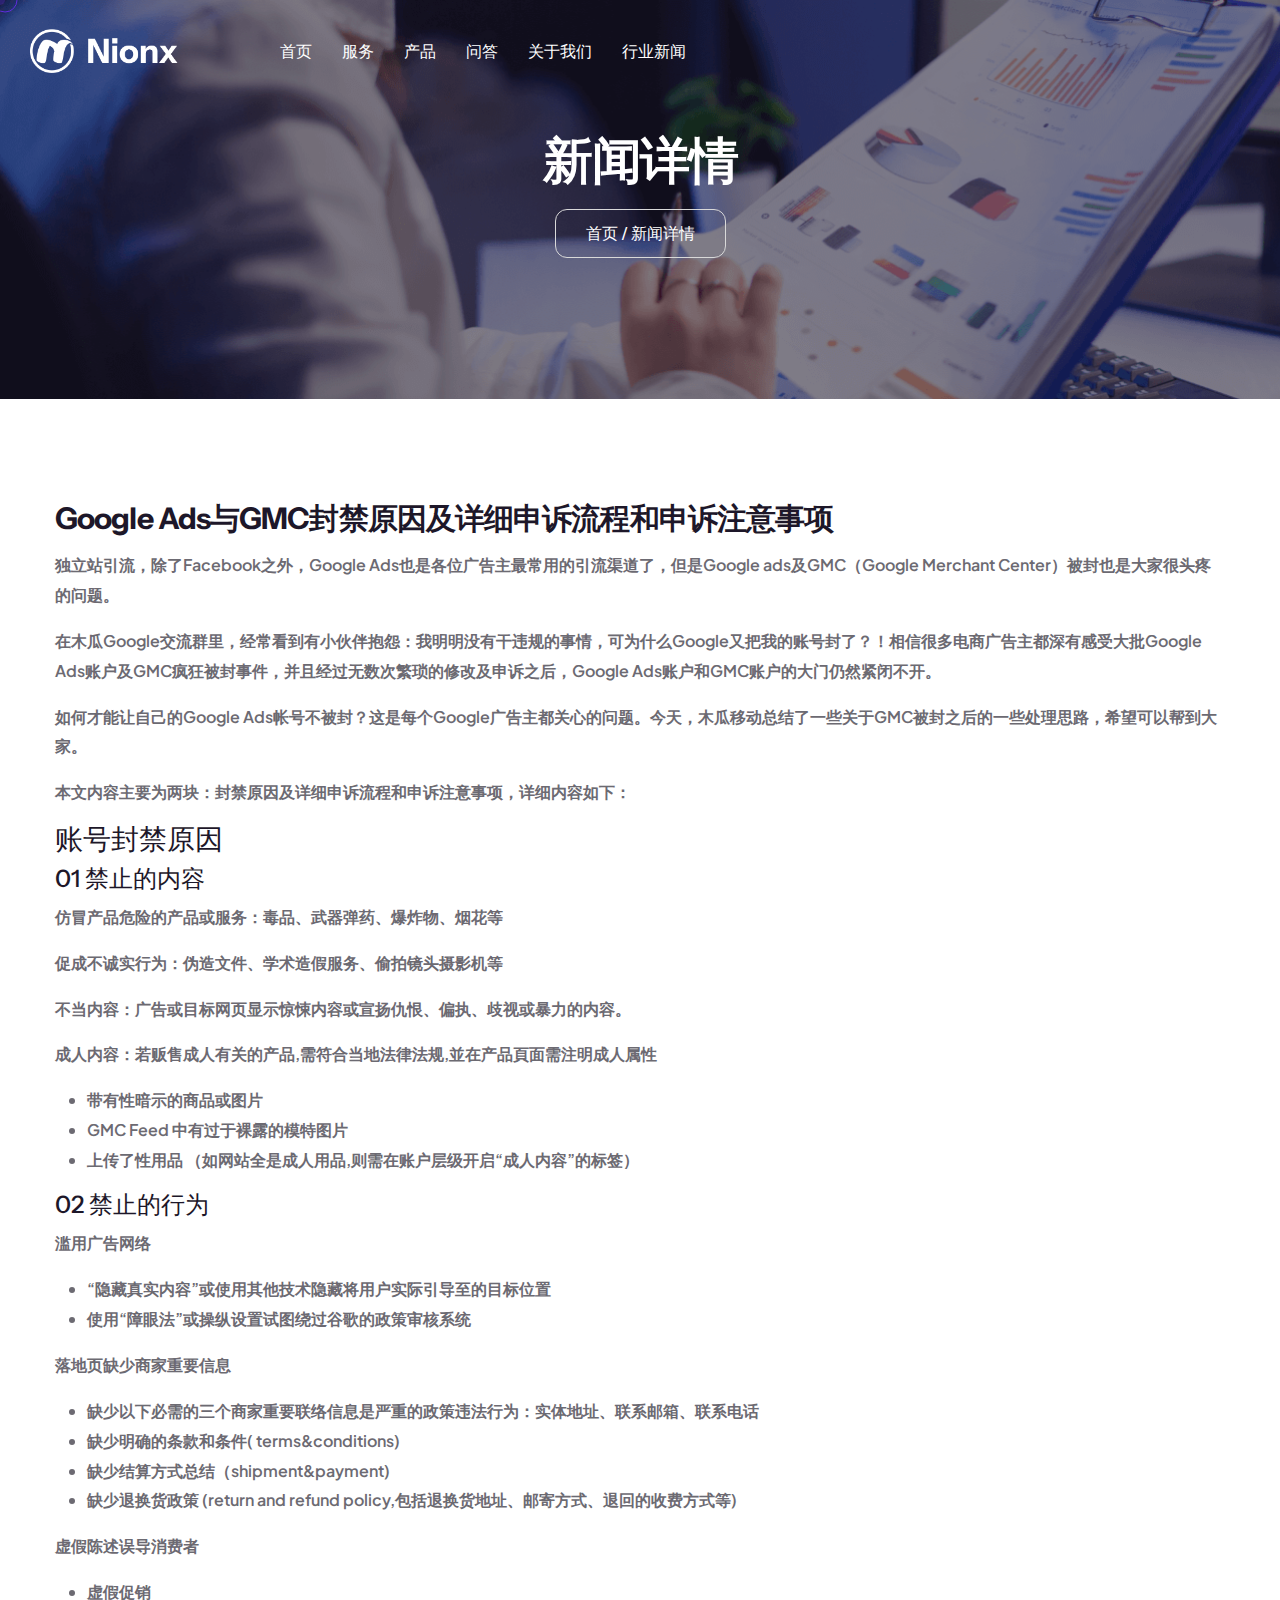
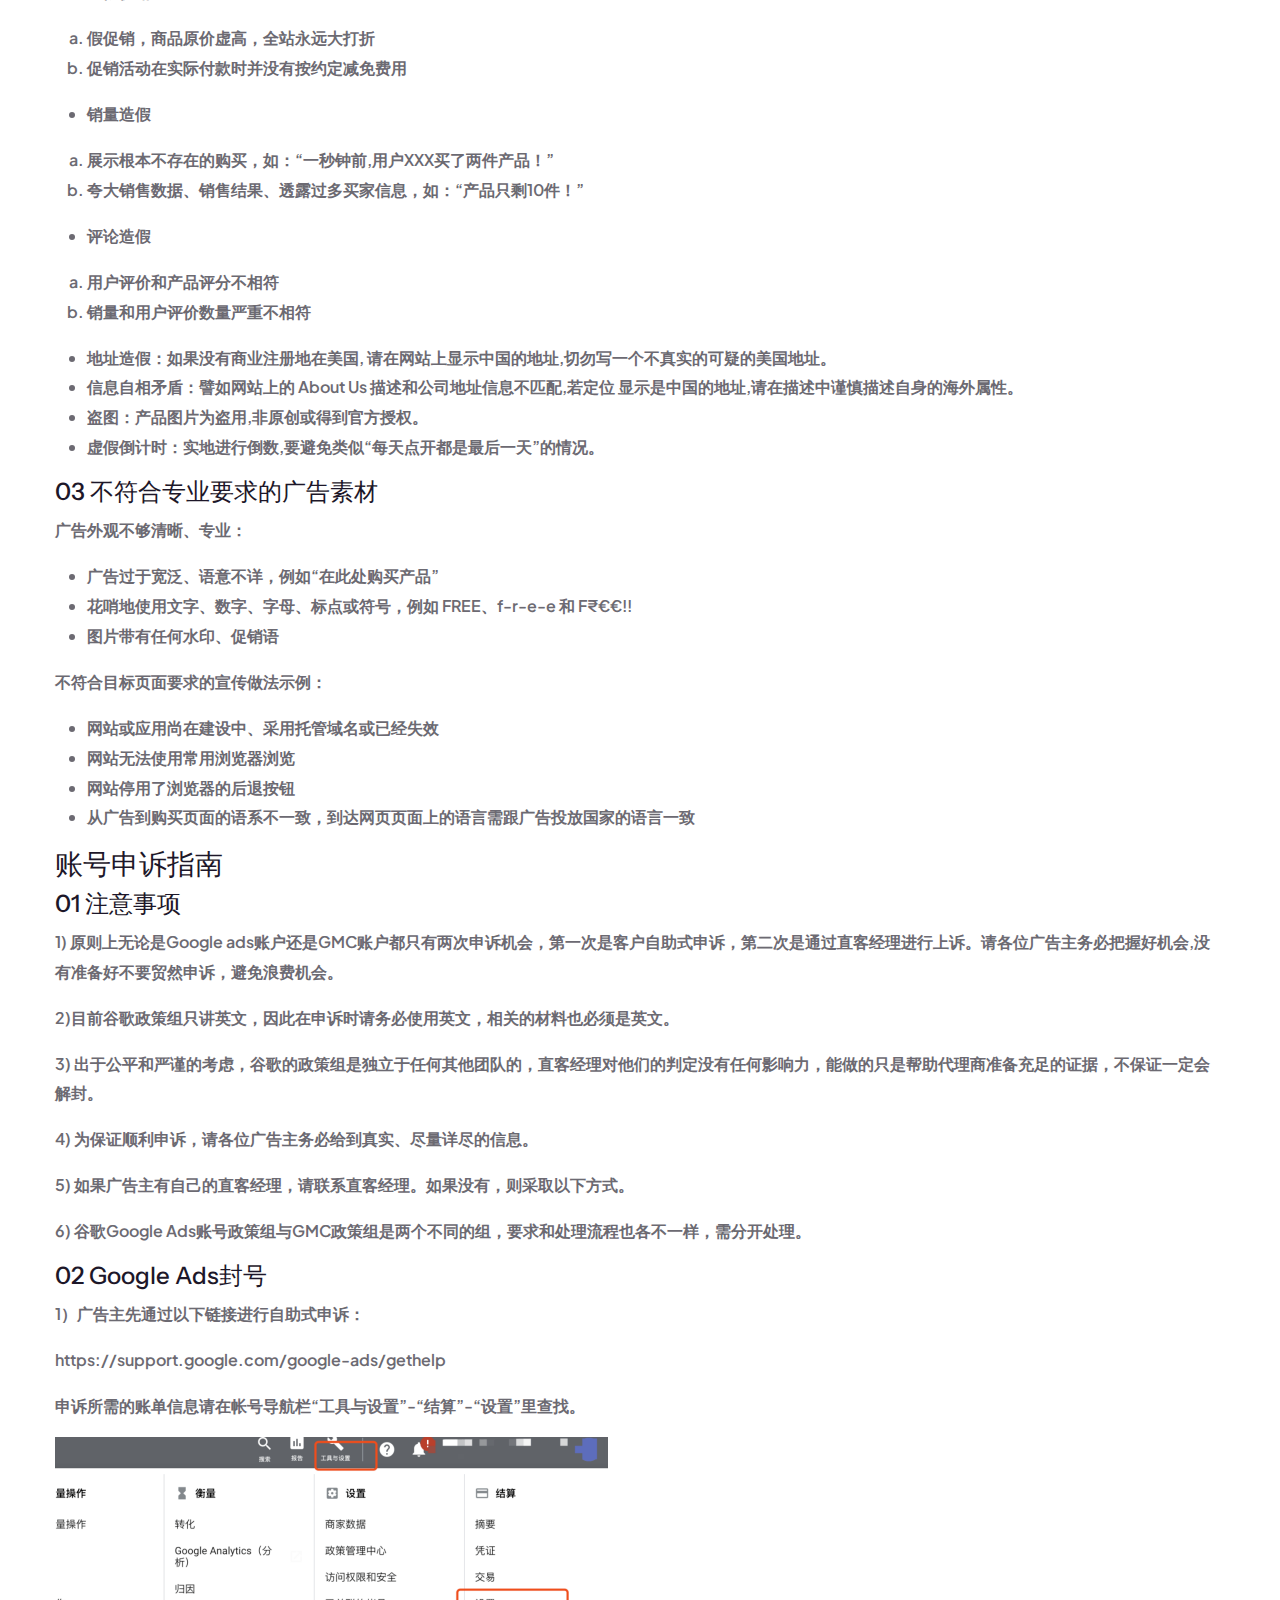
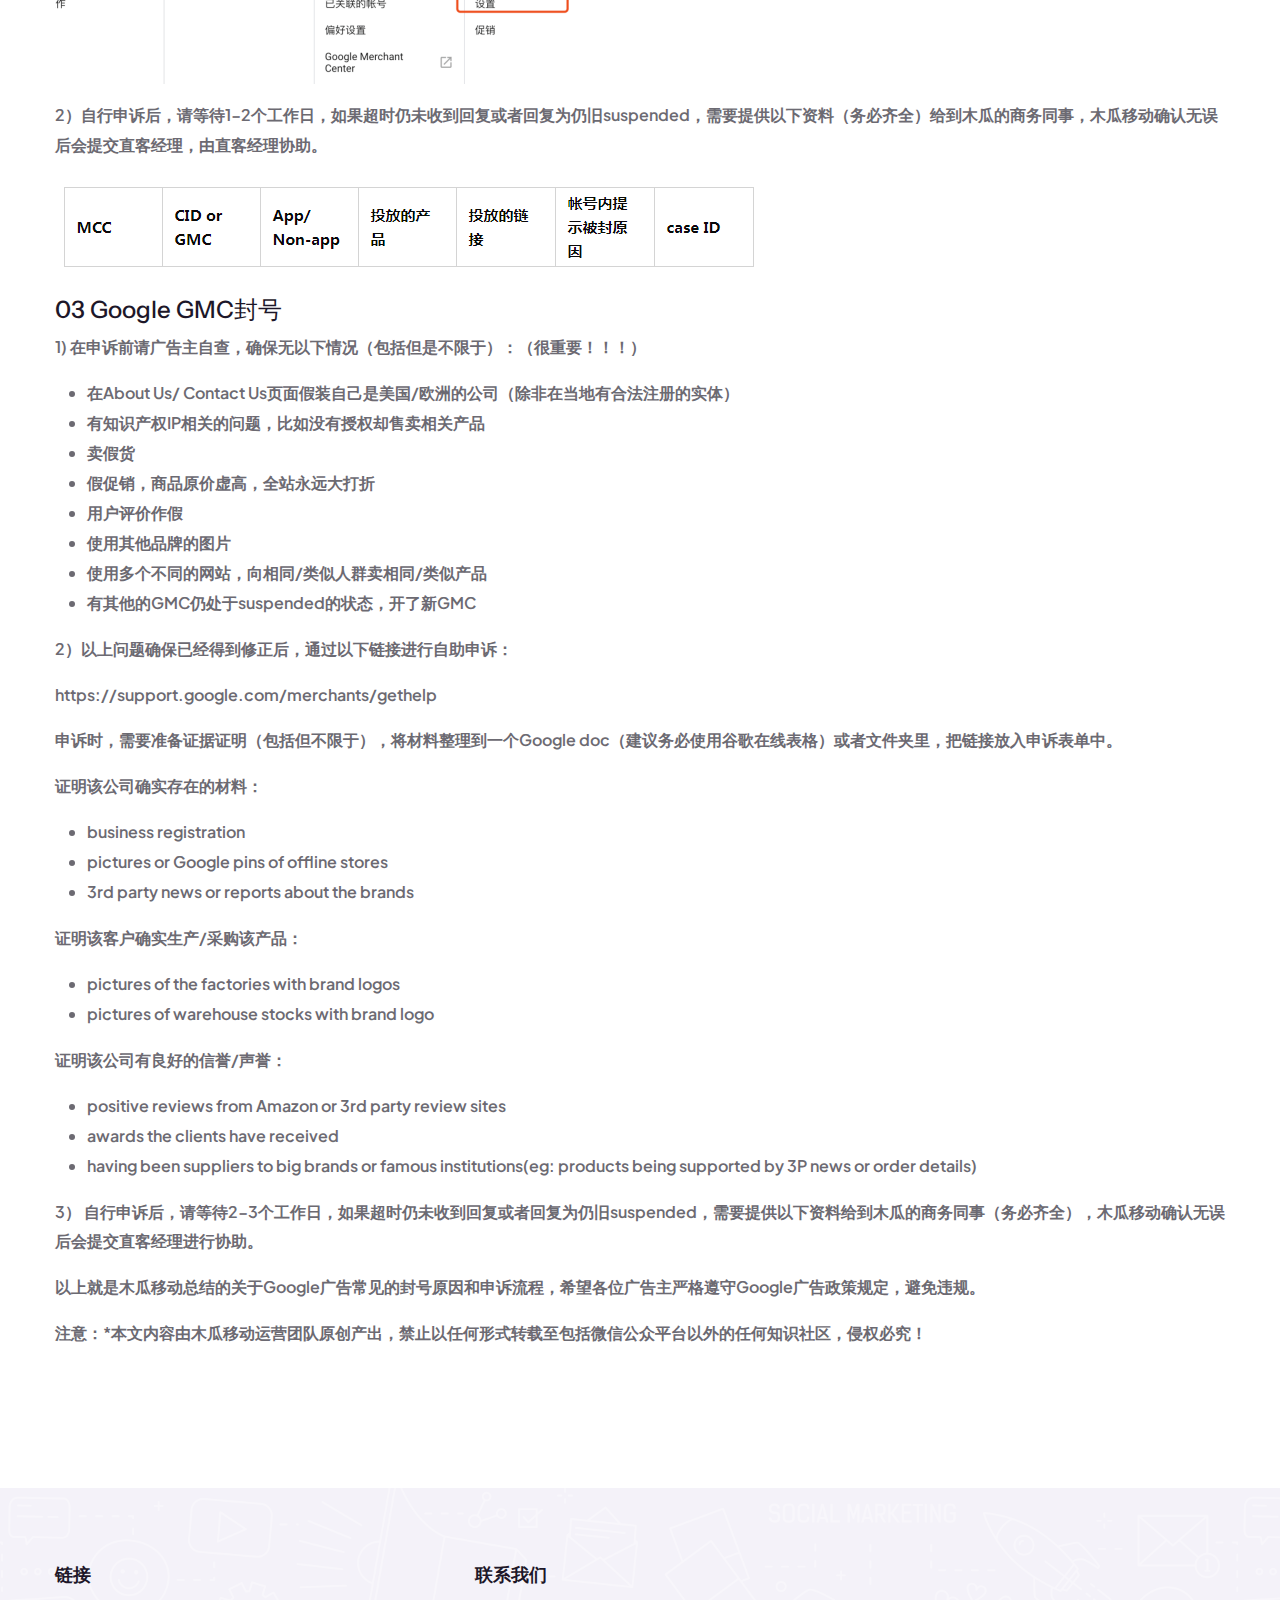
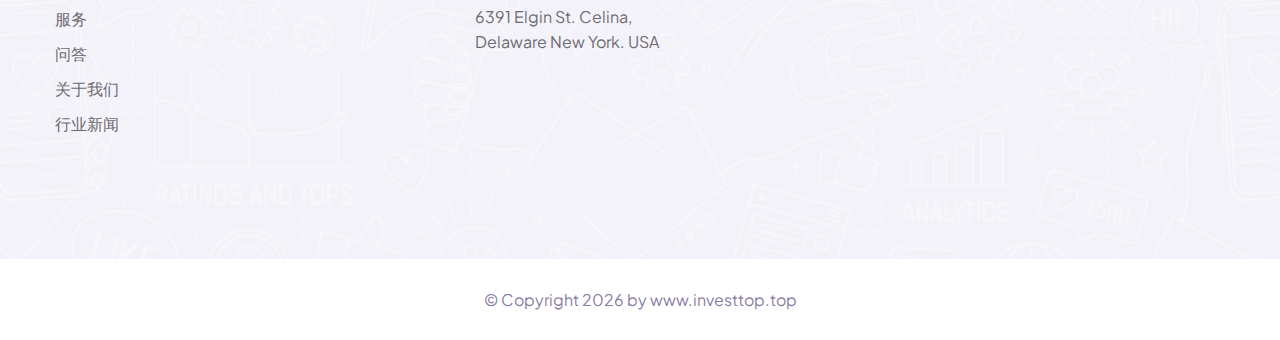
==== commit da42e318: "Update blog-details-right.html" ====
--- a/blog-details-right.html
+++ b/blog-details-right.html
@@ -24,6 +24,15 @@
     <link rel="stylesheet" href="assets/css/owl.carousel.min.css">
     <link rel="stylesheet" href="assets/css/owl.theme.default.min.css">
     <link rel="stylesheet" href="assets/css/nionx.css">
+    <!-- Google tag (gtag.js) -->
+<script async src="https://www.googletagmanager.com/gtag/js?id=G-CHTDW9V05E"></script>
+<script>
+  window.dataLayer = window.dataLayer || [];
+  function gtag(){dataLayer.push(arguments);}
+  gtag('js', new Date());
+
+  gtag('config', 'G-CHTDW9V05E');
+</script>
 </head>
 
 <body class="custom-cursor">
@@ -319,4 +328,4 @@
     <script src="assets/js/nionx.js"></script>
 </body>
 
-</html>+</html>
